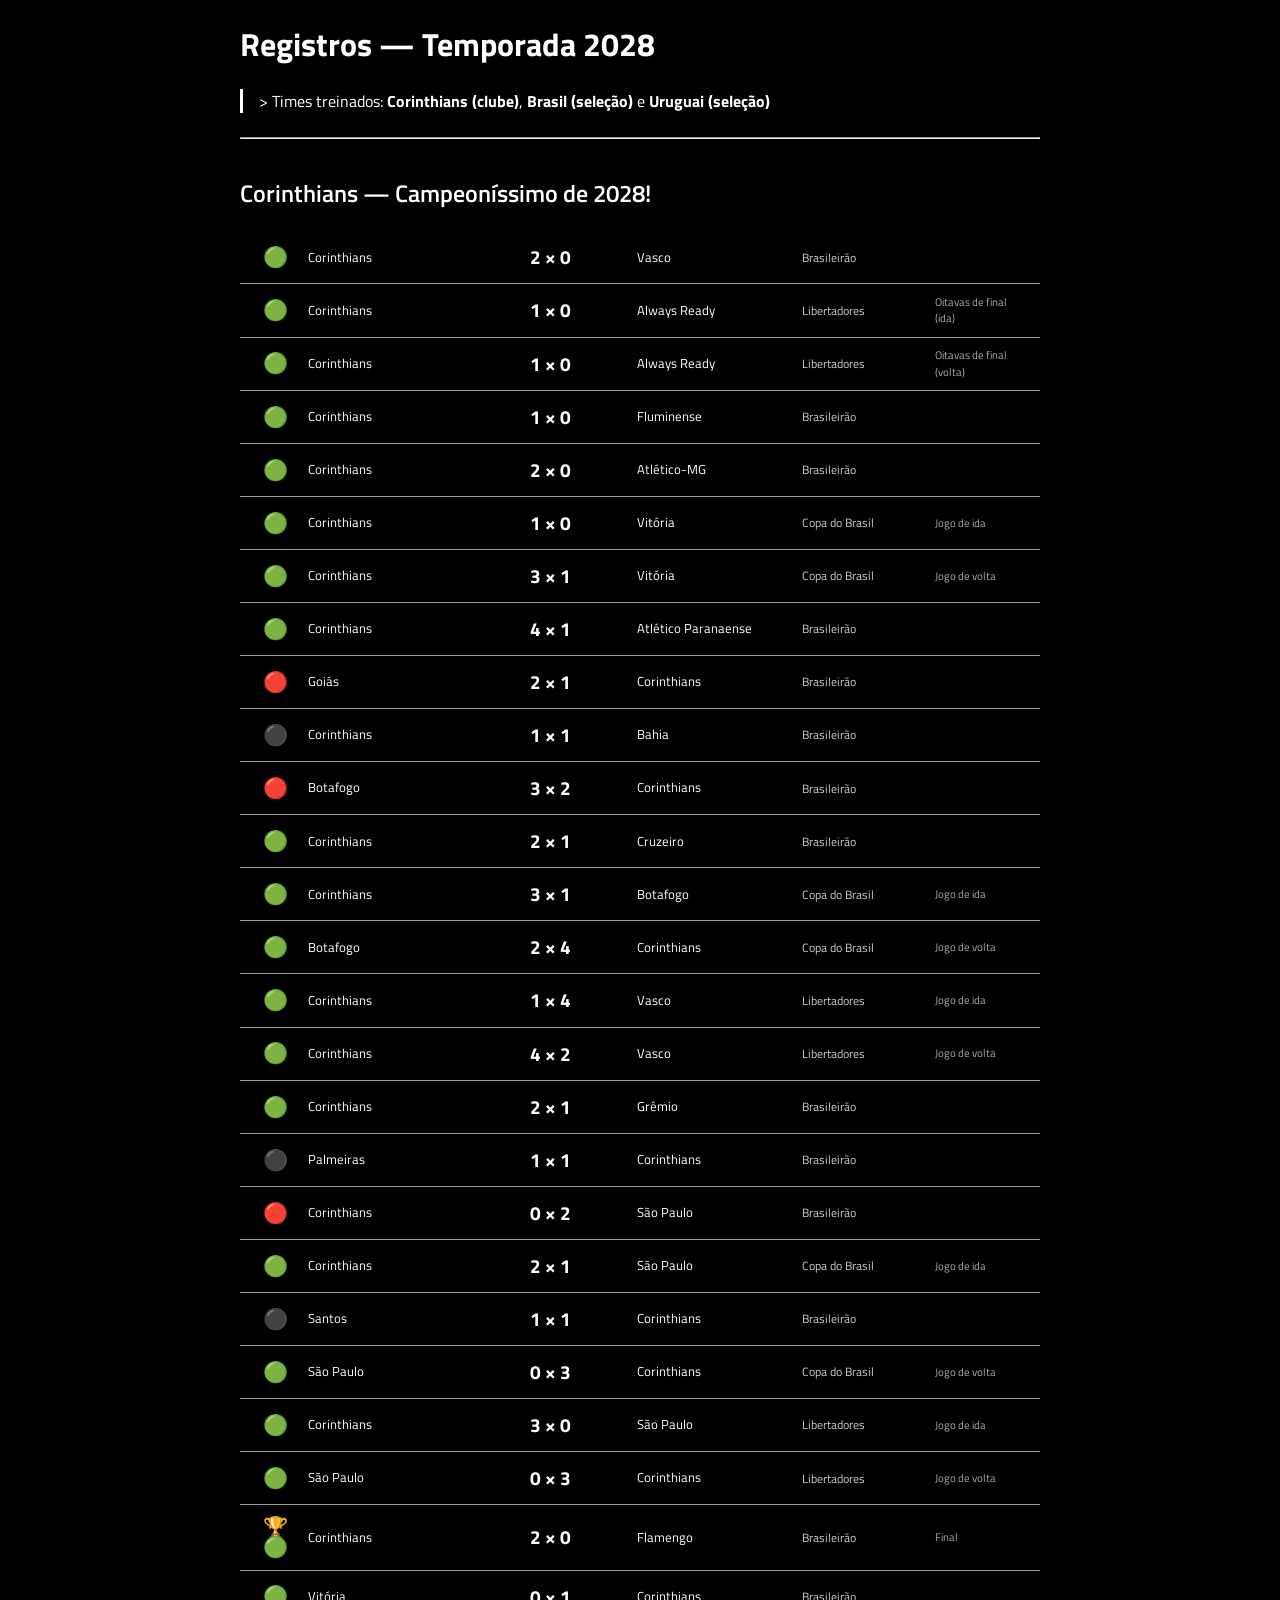
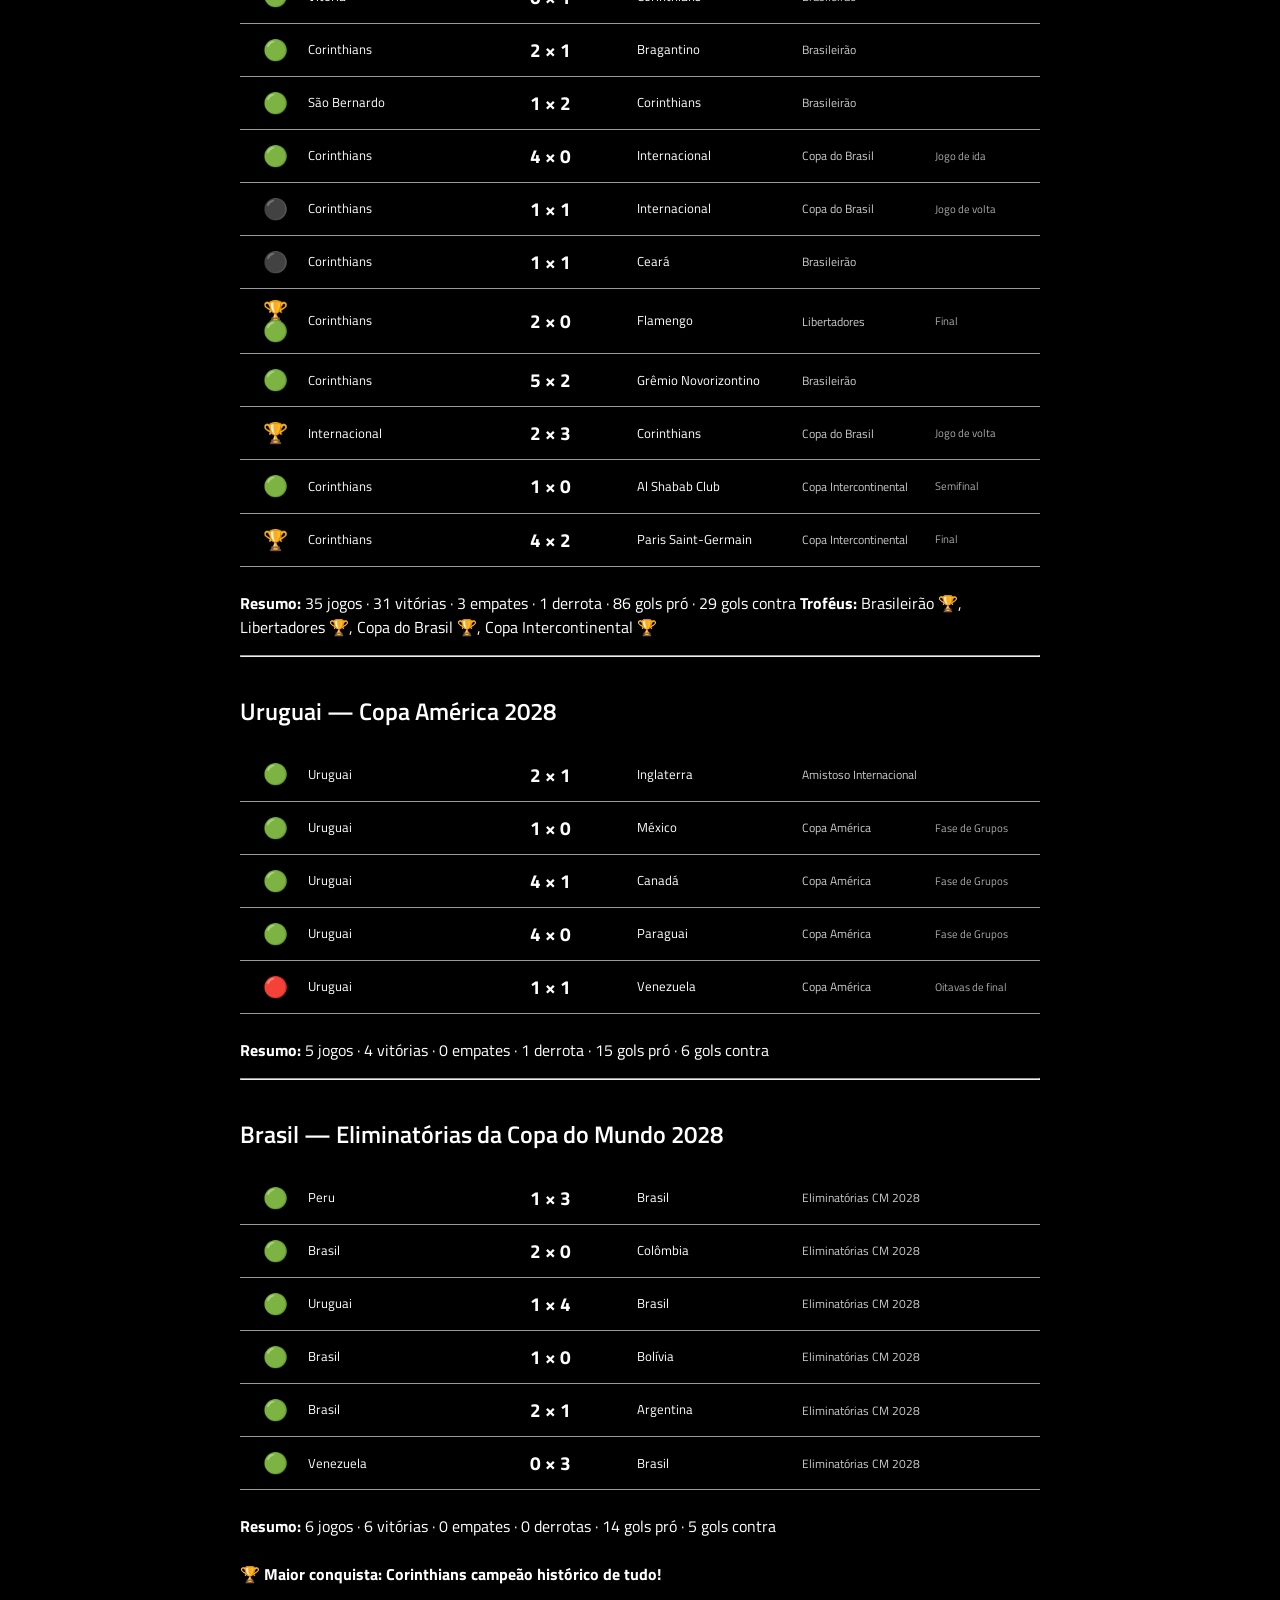
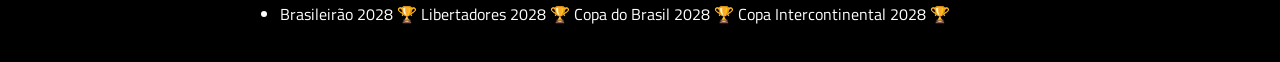
==== registros_2028.html @ b7f86bc0 "Atualiza projeto com as páginas HTML mais recentes da master-liga" ====
<!DOCTYPE html>
<html lang="pt-BR">
<head>
  <meta charset="UTF-8">
  <meta name="viewport" content="width=device-width, initial-scale=1.0">
  <title>Registros — Temporada 2028</title>
  <style>
    @import url('https://fonts.googleapis.com/css2?family=Titillium+Web:ital,wght@0,200;0,300;0,400;0,600;0,700;0,900;1,200;1,300;1,400;1,600;1,700&display=swap');

    body {
      font-family: 'Titillium Web', sans-serif;
      background-color: #000000;
      color: #ffffff;
      line-height: 1.5;
      padding: 20px;
      max-width: 800px;
      margin: 0 auto;
    }

    h1 {
      font-weight: 700;
      font-style: normal;
      margin-top: 0;
    }

    h2 {
      font-weight: 600;
      font-style: normal;
      margin-top: 1.5em;
    }

    h3 {
      font-weight: 600;
      font-style: normal;
      margin-top: 1.2em;
    }

    blockquote {
      margin: 0 0 1.5em 0;
      padding-left: 1em;
      border-left: 3px solid #ffffff;
    }

    p {
      margin-top: 1.5em;
      font-weight: 400;
    }

    strong {
      font-weight: 700;
    }

    ul, ol {
      margin-top: 0.5em;
    }

    li {
      font-weight: 400;
    }

    code {
      font-family: 'Titillium Web', sans-serif;
      background-color: #1a1a1a;
      padding: 2px 6px;
      border-radius: 4px;
      font-size: 0.95em;
    }

    /* Estilos para tabela de jogos */
    .match-row {
      display: grid;
      grid-template-columns: 0.3fr 1fr 1fr 1fr 0.8fr 0.6fr;
      gap: 10px;
      padding: 8px 12px;
      margin-bottom: 0;
      font-size: 0.9em;
      align-items: center;
      border-bottom: 1px solid #999999;
    }

    .col-indicator {
      font-size: 1.4em;
      text-align: center;
      padding: 4px 0;
      line-height: 1;
    }

    .col-home {
      font-size: 0.9em;
      text-align: left;
      padding: 4px 0;
    }

    .col-score {
      font-weight: 700;
      font-size: 1.3em;
      text-align: center;
      padding: 4px 0;
    }

    .col-away {
      font-size: 0.9em;
      text-align: left;
      padding: 4px 0;
    }

    .col-comp {
      font-size: 0.8em;
      color: #cccccc;
    }

    .col-phase {
      font-size: 0.75em;
      color: #aaaaaa;
    }
  </style>
</head>
<body>
<h1>Registros — Temporada 2028</h1>

<blockquote>> Times treinados: <strong>Corinthians (clube)</strong>, <strong>Brasil (seleção)</strong> e <strong>Uruguai (seleção)</strong></blockquote>

<hr>

<h2>Corinthians — Campeoníssimo de 2028!</h2>

<div class="match-row">
  <div class="col-indicator">🟢</div>
  <div class="col-home">Corinthians</div>
  <div class="col-score">2 × 0</div>
  <div class="col-away">Vasco</div>
  <div class="col-comp">Brasileirão</div>
  <div class="col-phase"></div>
</div>

<div class="match-row">
  <div class="col-indicator">🟢</div>
  <div class="col-home">Corinthians</div>
  <div class="col-score">1 × 0</div>
  <div class="col-away">Always Ready</div>
  <div class="col-comp">Libertadores</div>
  <div class="col-phase">Oitavas de final (ida)</div>
</div>

<div class="match-row">
  <div class="col-indicator">🟢</div>
  <div class="col-home">Corinthians</div>
  <div class="col-score">1 × 0</div>
  <div class="col-away">Always Ready</div>
  <div class="col-comp">Libertadores</div>
  <div class="col-phase">Oitavas de final (volta)</div>
</div>

<div class="match-row">
  <div class="col-indicator">🟢</div>
  <div class="col-home">Corinthians</div>
  <div class="col-score">1 × 0</div>
  <div class="col-away">Fluminense</div>
  <div class="col-comp">Brasileirão</div>
  <div class="col-phase"></div>
</div>

<div class="match-row">
  <div class="col-indicator">🟢</div>
  <div class="col-home">Corinthians</div>
  <div class="col-score">2 × 0</div>
  <div class="col-away">Atlético-MG</div>
  <div class="col-comp">Brasileirão</div>
  <div class="col-phase"></div>
</div>

<div class="match-row">
  <div class="col-indicator">🟢</div>
  <div class="col-home">Corinthians</div>
  <div class="col-score">1 × 0</div>
  <div class="col-away">Vitória</div>
  <div class="col-comp">Copa do Brasil</div>
  <div class="col-phase">Jogo de ida</div>
</div>

<div class="match-row">
  <div class="col-indicator">🟢</div>
  <div class="col-home">Corinthians</div>
  <div class="col-score">3 × 1</div>
  <div class="col-away">Vitória</div>
  <div class="col-comp">Copa do Brasil</div>
  <div class="col-phase">Jogo de volta</div>
</div>

<div class="match-row">
  <div class="col-indicator">🟢</div>
  <div class="col-home">Corinthians</div>
  <div class="col-score">4 × 1</div>
  <div class="col-away">Atlético Paranaense</div>
  <div class="col-comp">Brasileirão</div>
  <div class="col-phase"></div>
</div>

<div class="match-row">
  <div class="col-indicator">🔴</div>
  <div class="col-home">Goiás</div>
  <div class="col-score">2 × 1</div>
  <div class="col-away">Corinthians</div>
  <div class="col-comp">Brasileirão</div>
  <div class="col-phase"></div>
</div>

<div class="match-row">
  <div class="col-indicator">⚫</div>
  <div class="col-home">Corinthians</div>
  <div class="col-score">1 × 1</div>
  <div class="col-away">Bahia</div>
  <div class="col-comp">Brasileirão</div>
  <div class="col-phase"></div>
</div>

<div class="match-row">
  <div class="col-indicator">🔴</div>
  <div class="col-home">Botafogo</div>
  <div class="col-score">3 × 2</div>
  <div class="col-away">Corinthians</div>
  <div class="col-comp">Brasileirão</div>
  <div class="col-phase"></div>
</div>

<div class="match-row">
  <div class="col-indicator">🟢</div>
  <div class="col-home">Corinthians</div>
  <div class="col-score">2 × 1</div>
  <div class="col-away">Cruzeiro</div>
  <div class="col-comp">Brasileirão</div>
  <div class="col-phase"></div>
</div>

<div class="match-row">
  <div class="col-indicator">🟢</div>
  <div class="col-home">Corinthians</div>
  <div class="col-score">3 × 1</div>
  <div class="col-away">Botafogo</div>
  <div class="col-comp">Copa do Brasil</div>
  <div class="col-phase">Jogo de ida</div>
</div>

<div class="match-row">
  <div class="col-indicator">🟢</div>
  <div class="col-home">Botafogo</div>
  <div class="col-score">2 × 4</div>
  <div class="col-away">Corinthians</div>
  <div class="col-comp">Copa do Brasil</div>
  <div class="col-phase">Jogo de volta</div>
</div>

<div class="match-row">
  <div class="col-indicator">🟢</div>
  <div class="col-home">Corinthians</div>
  <div class="col-score">1 × 4</div>
  <div class="col-away">Vasco</div>
  <div class="col-comp">Libertadores</div>
  <div class="col-phase">Jogo de ida</div>
</div>

<div class="match-row">
  <div class="col-indicator">🟢</div>
  <div class="col-home">Corinthians</div>
  <div class="col-score">4 × 2</div>
  <div class="col-away">Vasco</div>
  <div class="col-comp">Libertadores</div>
  <div class="col-phase">Jogo de volta</div>
</div>

<div class="match-row">
  <div class="col-indicator">🟢</div>
  <div class="col-home">Corinthians</div>
  <div class="col-score">2 × 1</div>
  <div class="col-away">Grêmio</div>
  <div class="col-comp">Brasileirão</div>
  <div class="col-phase"></div>
</div>

<div class="match-row">
  <div class="col-indicator">⚫</div>
  <div class="col-home">Palmeiras</div>
  <div class="col-score">1 × 1</div>
  <div class="col-away">Corinthians</div>
  <div class="col-comp">Brasileirão</div>
  <div class="col-phase"></div>
</div>

<div class="match-row">
  <div class="col-indicator">🔴</div>
  <div class="col-home">Corinthians</div>
  <div class="col-score">0 × 2</div>
  <div class="col-away">São Paulo</div>
  <div class="col-comp">Brasileirão</div>
  <div class="col-phase"></div>
</div>

<div class="match-row">
  <div class="col-indicator">🟢</div>
  <div class="col-home">Corinthians</div>
  <div class="col-score">2 × 1</div>
  <div class="col-away">São Paulo</div>
  <div class="col-comp">Copa do Brasil</div>
  <div class="col-phase">Jogo de ida</div>
</div>

<div class="match-row">
  <div class="col-indicator">⚫</div>
  <div class="col-home">Santos</div>
  <div class="col-score">1 × 1</div>
  <div class="col-away">Corinthians</div>
  <div class="col-comp">Brasileirão</div>
  <div class="col-phase"></div>
</div>

<div class="match-row">
  <div class="col-indicator">🟢</div>
  <div class="col-home">São Paulo</div>
  <div class="col-score">0 × 3</div>
  <div class="col-away">Corinthians</div>
  <div class="col-comp">Copa do Brasil</div>
  <div class="col-phase">Jogo de volta</div>
</div>

<div class="match-row">
  <div class="col-indicator">🟢</div>
  <div class="col-home">Corinthians</div>
  <div class="col-score">3 × 0</div>
  <div class="col-away">São Paulo</div>
  <div class="col-comp">Libertadores</div>
  <div class="col-phase">Jogo de ida</div>
</div>

<div class="match-row">
  <div class="col-indicator">🟢</div>
  <div class="col-home">São Paulo</div>
  <div class="col-score">0 × 3</div>
  <div class="col-away">Corinthians</div>
  <div class="col-comp">Libertadores</div>
  <div class="col-phase">Jogo de volta</div>
</div>

<div class="match-row">
  <div class="col-indicator">🏆🟢</div>
  <div class="col-home">Corinthians</div>
  <div class="col-score">2 × 0</div>
  <div class="col-away">Flamengo</div>
  <div class="col-comp">Brasileirão</div>
  <div class="col-phase">Final</div>
</div>

<div class="match-row">
  <div class="col-indicator">🟢</div>
  <div class="col-home">Vitória</div>
  <div class="col-score">0 × 1</div>
  <div class="col-away">Corinthians</div>
  <div class="col-comp">Brasileirão</div>
  <div class="col-phase"></div>
</div>

<div class="match-row">
  <div class="col-indicator">🟢</div>
  <div class="col-home">Corinthians</div>
  <div class="col-score">2 × 1</div>
  <div class="col-away">Bragantino</div>
  <div class="col-comp">Brasileirão</div>
  <div class="col-phase"></div>
</div>

<div class="match-row">
  <div class="col-indicator">🟢</div>
  <div class="col-home">São Bernardo</div>
  <div class="col-score">1 × 2</div>
  <div class="col-away">Corinthians</div>
  <div class="col-comp">Brasileirão</div>
  <div class="col-phase"></div>
</div>

<div class="match-row">
  <div class="col-indicator">🟢</div>
  <div class="col-home">Corinthians</div>
  <div class="col-score">4 × 0</div>
  <div class="col-away">Internacional</div>
  <div class="col-comp">Copa do Brasil</div>
  <div class="col-phase">Jogo de ida</div>
</div>

<div class="match-row">
  <div class="col-indicator">⚫</div>
  <div class="col-home">Corinthians</div>
  <div class="col-score">1 × 1</div>
  <div class="col-away">Internacional</div>
  <div class="col-comp">Copa do Brasil</div>
  <div class="col-phase">Jogo de volta</div>
</div>

<div class="match-row">
  <div class="col-indicator">⚫</div>
  <div class="col-home">Corinthians</div>
  <div class="col-score">1 × 1</div>
  <div class="col-away">Ceará</div>
  <div class="col-comp">Brasileirão</div>
  <div class="col-phase"></div>
</div>

<div class="match-row">
  <div class="col-indicator">🏆🟢</div>
  <div class="col-home">Corinthians</div>
  <div class="col-score">2 × 0</div>
  <div class="col-away">Flamengo</div>
  <div class="col-comp">Libertadores</div>
  <div class="col-phase">Final</div>
</div>

<div class="match-row">
  <div class="col-indicator">🟢</div>
  <div class="col-home">Corinthians</div>
  <div class="col-score">5 × 2</div>
  <div class="col-away">Grêmio Novorizontino</div>
  <div class="col-comp">Brasileirão</div>
  <div class="col-phase"></div>
</div>

<div class="match-row">
  <div class="col-indicator">🏆</div>
  <div class="col-home">Internacional</div>
  <div class="col-score">2 × 3</div>
  <div class="col-away">Corinthians</div>
  <div class="col-comp">Copa do Brasil</div>
  <div class="col-phase">Jogo de volta</div>
</div>

<div class="match-row">
  <div class="col-indicator">🟢</div>
  <div class="col-home">Corinthians</div>
  <div class="col-score">1 × 0</div>
  <div class="col-away">Al Shabab Club</div>
  <div class="col-comp">Copa Intercontinental</div>
  <div class="col-phase">Semifinal</div>
</div>

<div class="match-row">
  <div class="col-indicator">🏆</div>
  <div class="col-home">Corinthians</div>
  <div class="col-score">4 × 2</div>
  <div class="col-away">Paris Saint-Germain</div>
  <div class="col-comp">Copa Intercontinental</div>
  <div class="col-phase">Final</div>
</div>

<p><strong>Resumo:</strong> 35 jogos · 31 vitórias · 3 empates · 1 derrota · 86 gols pró · 29 gols contra  
<strong>Troféus:</strong> Brasileirão 🏆, Libertadores 🏆, Copa do Brasil 🏆, Copa Intercontinental 🏆</p>

<hr>

<h2>Uruguai — Copa América 2028</h2>

<div class="match-row">
  <div class="col-indicator">🟢</div>
  <div class="col-home">Uruguai</div>
  <div class="col-score">2 × 1</div>
  <div class="col-away">Inglaterra</div>
  <div class="col-comp">Amistoso Internacional</div>
  <div class="col-phase"></div>
</div>

<div class="match-row">
  <div class="col-indicator">🟢</div>
  <div class="col-home">Uruguai</div>
  <div class="col-score">1 × 0</div>
  <div class="col-away">México</div>
  <div class="col-comp">Copa América</div>
  <div class="col-phase">Fase de Grupos</div>
</div>

<div class="match-row">
  <div class="col-indicator">🟢</div>
  <div class="col-home">Uruguai</div>
  <div class="col-score">4 × 1</div>
  <div class="col-away">Canadá</div>
  <div class="col-comp">Copa América</div>
  <div class="col-phase">Fase de Grupos</div>
</div>

<div class="match-row">
  <div class="col-indicator">🟢</div>
  <div class="col-home">Uruguai</div>
  <div class="col-score">4 × 0</div>
  <div class="col-away">Paraguai</div>
  <div class="col-comp">Copa América</div>
  <div class="col-phase">Fase de Grupos</div>
</div>

<div class="match-row">
  <div class="col-indicator">🔴</div>
  <div class="col-home">Uruguai</div>
  <div class="col-score">1 × 1</div>
  <div class="col-away">Venezuela</div>
  <div class="col-comp">Copa América</div>
  <div class="col-phase">Oitavas de final</div>
</div>

<p><strong>Resumo:</strong> 5 jogos · 4 vitórias · 0 empates · 1 derrota · 15 gols pró · 6 gols contra</p>

<hr>

<h2>Brasil — Eliminatórias da Copa do Mundo 2028</h2>

<div class="match-row">
  <div class="col-indicator">🟢</div>
  <div class="col-home">Peru</div>
  <div class="col-score">1 × 3</div>
  <div class="col-away">Brasil</div>
  <div class="col-comp">Eliminatórias CM 2028</div>
  <div class="col-phase"></div>
</div>

<div class="match-row">
  <div class="col-indicator">🟢</div>
  <div class="col-home">Brasil</div>
  <div class="col-score">2 × 0</div>
  <div class="col-away">Colômbia</div>
  <div class="col-comp">Eliminatórias CM 2028</div>
  <div class="col-phase"></div>
</div>

<div class="match-row">
  <div class="col-indicator">🟢</div>
  <div class="col-home">Uruguai</div>
  <div class="col-score">1 × 4</div>
  <div class="col-away">Brasil</div>
  <div class="col-comp">Eliminatórias CM 2028</div>
  <div class="col-phase"></div>
</div>

<div class="match-row">
  <div class="col-indicator">🟢</div>
  <div class="col-home">Brasil</div>
  <div class="col-score">1 × 0</div>
  <div class="col-away">Bolívia</div>
  <div class="col-comp">Eliminatórias CM 2028</div>
  <div class="col-phase"></div>
</div>

<div class="match-row">
  <div class="col-indicator">🟢</div>
  <div class="col-home">Brasil</div>
  <div class="col-score">2 × 1</div>
  <div class="col-away">Argentina</div>
  <div class="col-comp">Eliminatórias CM 2028</div>
  <div class="col-phase"></div>
</div>

<div class="match-row">
  <div class="col-indicator">🟢</div>
  <div class="col-home">Venezuela</div>
  <div class="col-score">0 × 3</div>
  <div class="col-away">Brasil</div>
  <div class="col-comp">Eliminatórias CM 2028</div>
  <div class="col-phase"></div>
</div>

<p><strong>Resumo:</strong> 6 jogos · 6 vitórias · 0 empates · 0 derrotas · 14 gols pró · 5 gols contra</p>

<p><strong>🏆 Maior conquista:</strong> <strong>Corinthians campeão histórico de tudo!</strong></p>
<ul>
<li>Brasileirão 2028 🏆  
Libertadores 2028 🏆  
Copa do Brasil 2028 🏆  
Copa Intercontinental 2028 🏆</li>
</ul>

</body>
</html>
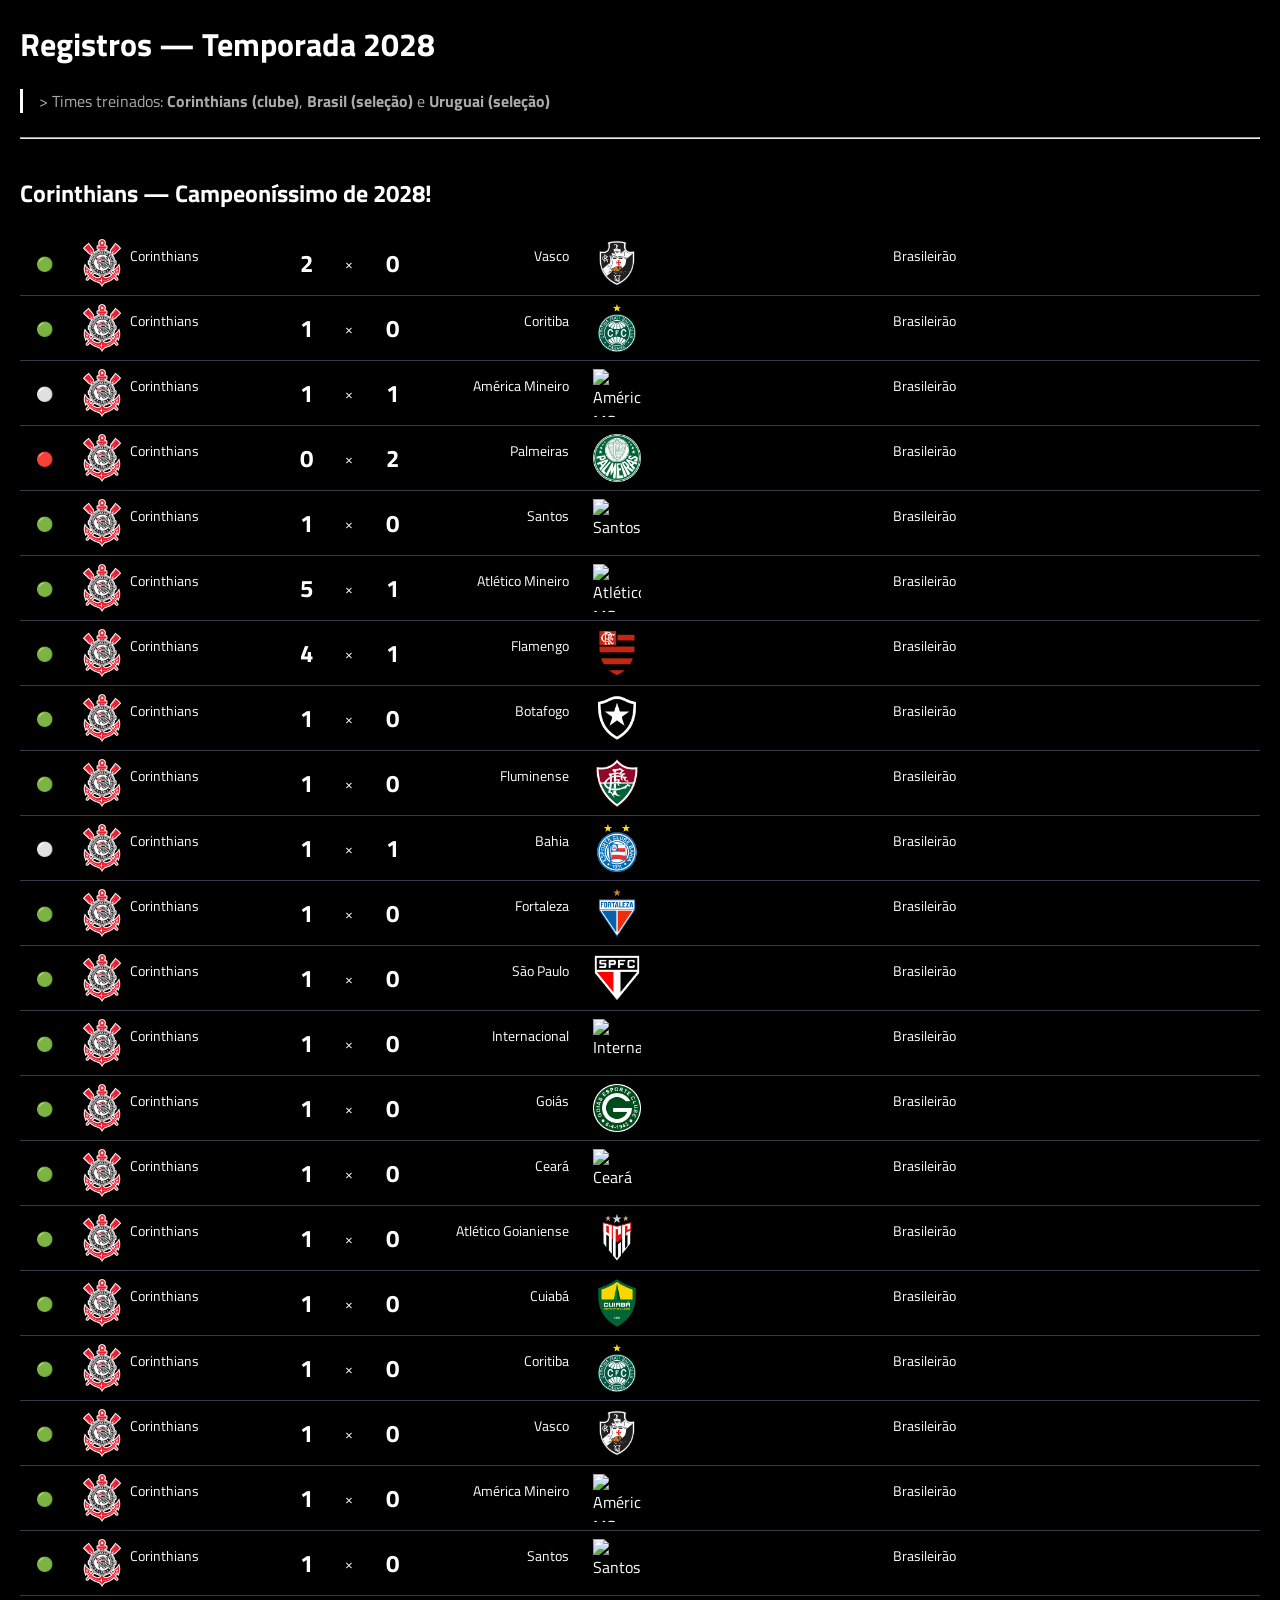
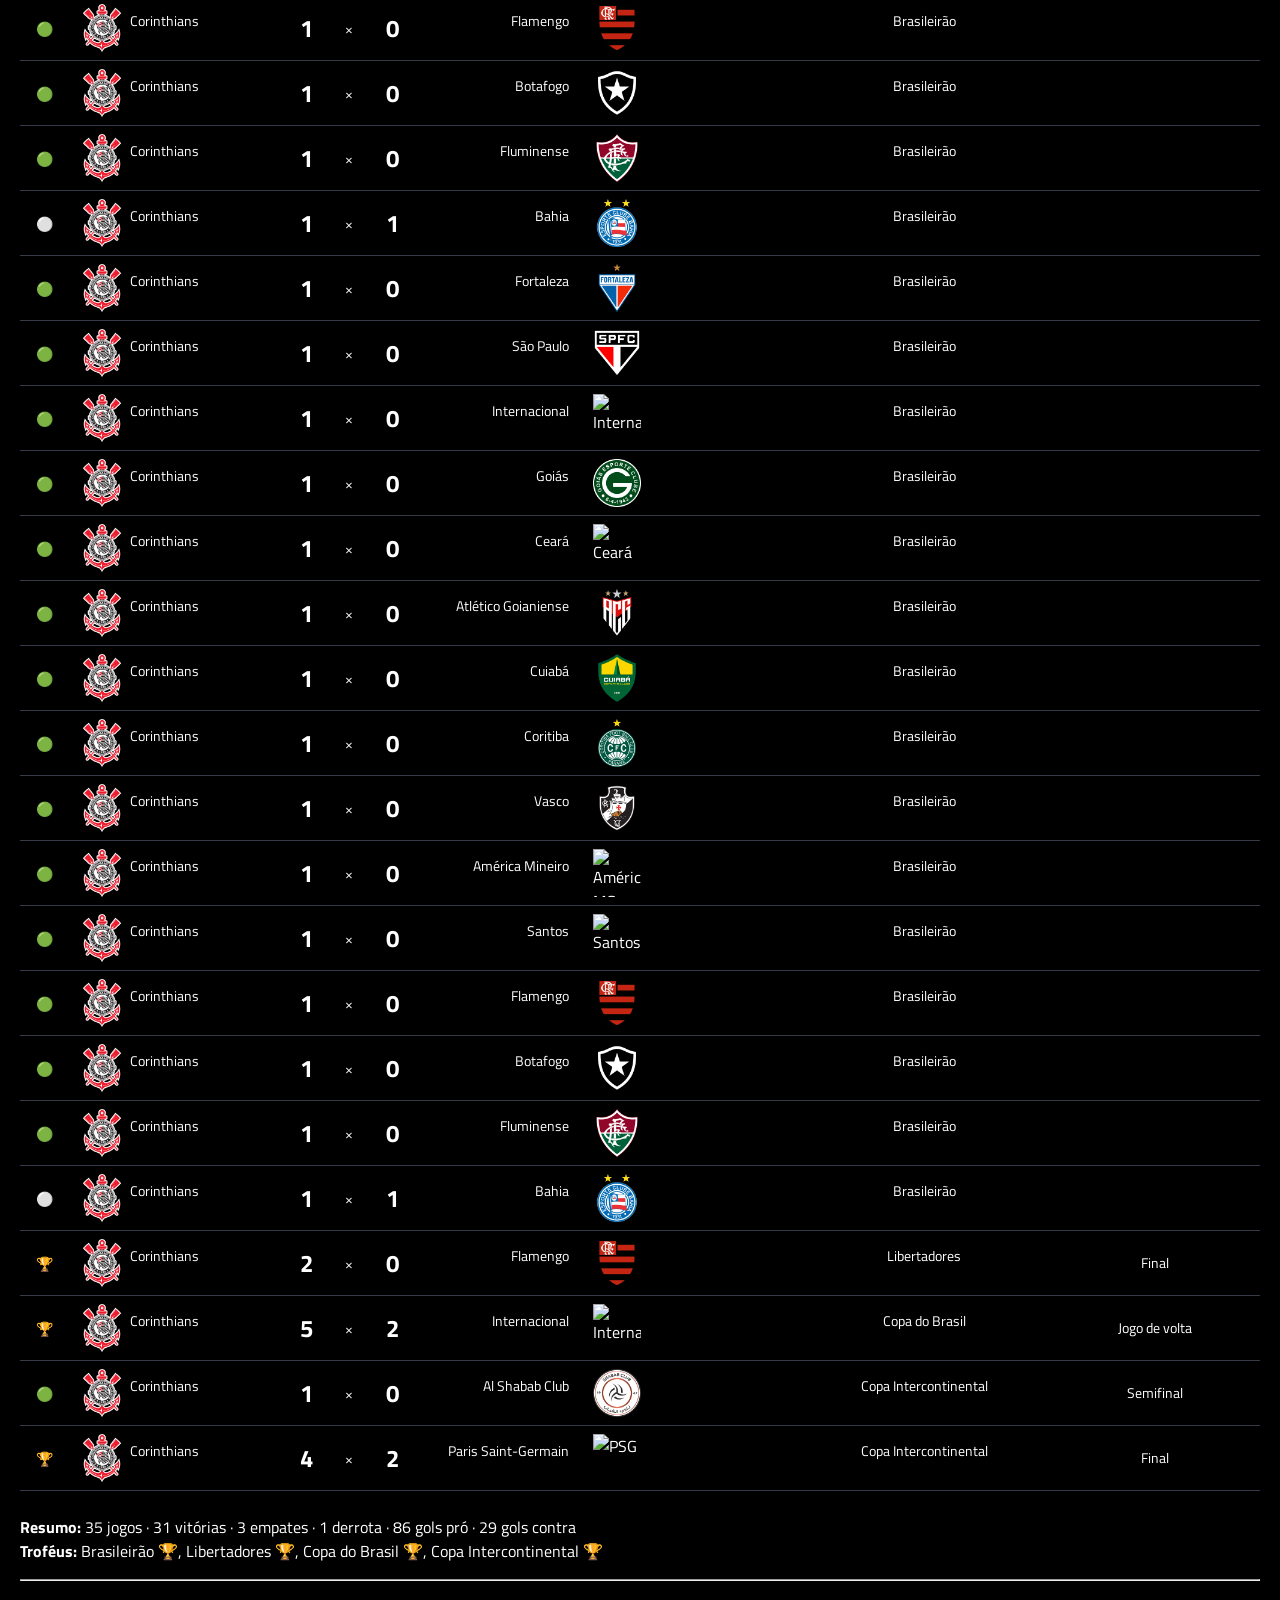
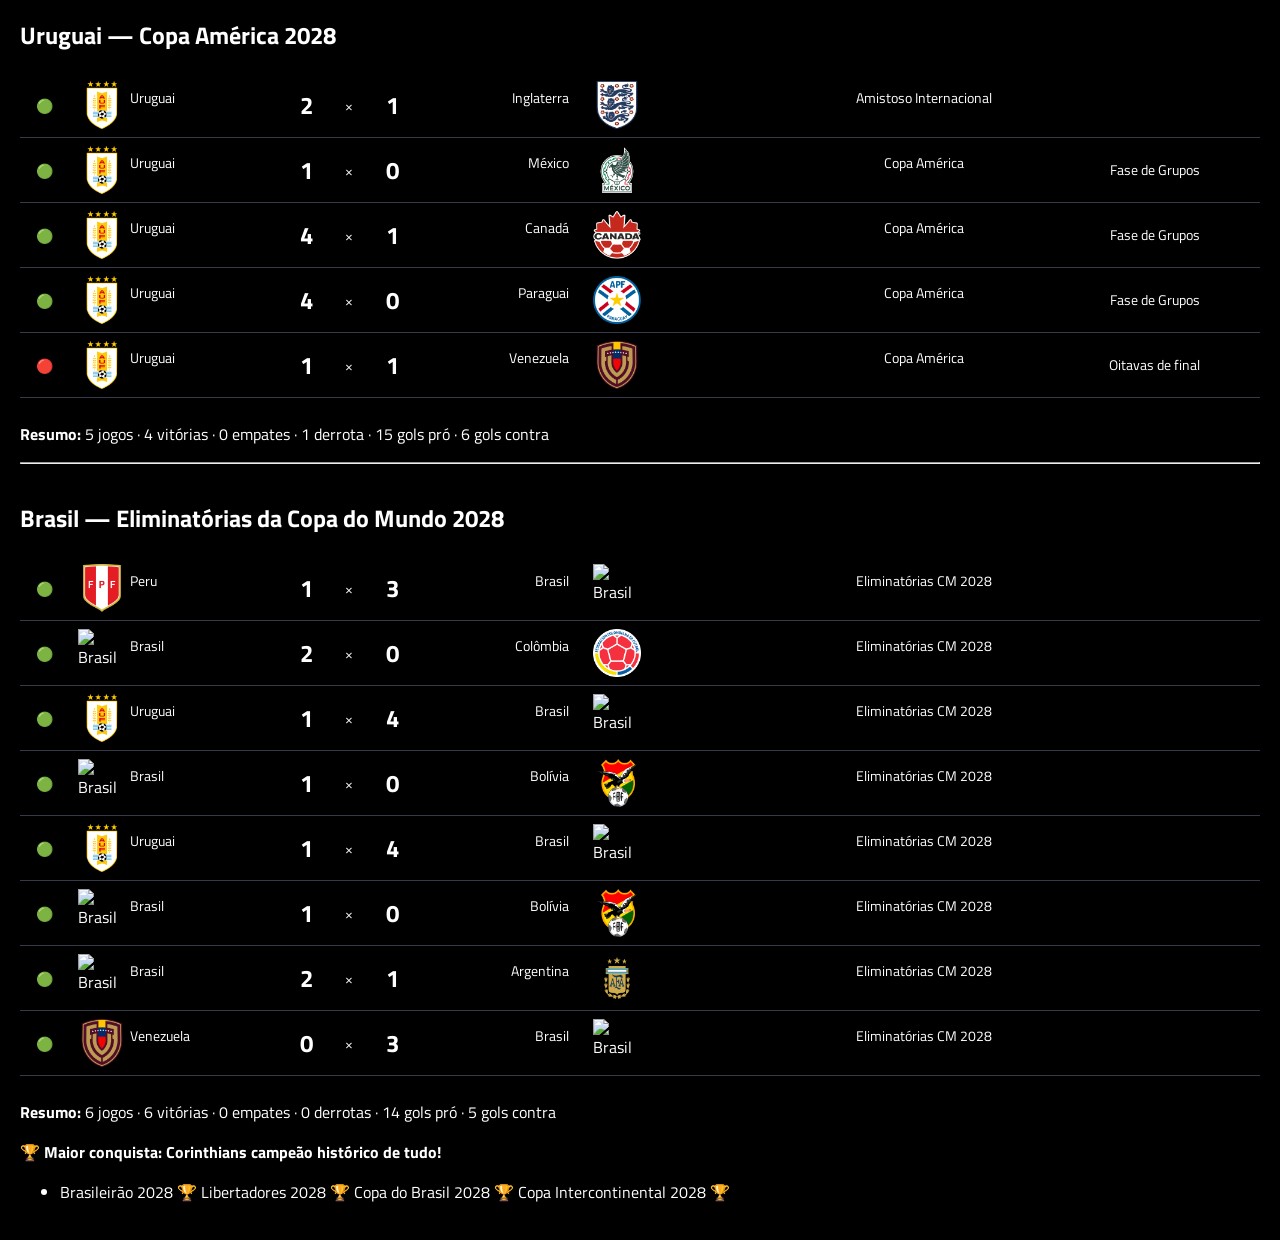
==== commit e7e4015e: "Publica página no GitHub Pages: cria index.html a partir de registros_2029 + CSS e escudos" ====
--- a/registros_2028.html
+++ b/registros_2028.html
@@ -4,115 +4,14 @@
   <meta charset="UTF-8">
   <meta name="viewport" content="width=device-width, initial-scale=1.0">
   <title>Registros — Temporada 2028</title>
+  <link rel="stylesheet" href="globals.css">
+  <link rel="stylesheet" href="styleguide.css">
+  <link rel="stylesheet" href="style.css">
   <style>
-    @import url('https://fonts.googleapis.com/css2?family=Titillium+Web:ital,wght@0,200;0,300;0,400;0,600;0,700;0,900;1,200;1,300;1,400;1,600;1,700&display=swap');
-
-    body {
-      font-family: 'Titillium Web', sans-serif;
-      background-color: #000000;
-      color: #ffffff;
-      line-height: 1.5;
-      padding: 20px;
-      max-width: 800px;
-      margin: 0 auto;
-    }
-
-    h1 {
-      font-weight: 700;
-      font-style: normal;
-      margin-top: 0;
-    }
-
-    h2 {
-      font-weight: 600;
-      font-style: normal;
-      margin-top: 1.5em;
-    }
-
-    h3 {
-      font-weight: 600;
-      font-style: normal;
-      margin-top: 1.2em;
-    }
-
-    blockquote {
-      margin: 0 0 1.5em 0;
-      padding-left: 1em;
-      border-left: 3px solid #ffffff;
-    }
-
-    p {
-      margin-top: 1.5em;
-      font-weight: 400;
-    }
-
-    strong {
-      font-weight: 700;
-    }
-
-    ul, ol {
-      margin-top: 0.5em;
-    }
-
-    li {
-      font-weight: 400;
-    }
-
-    code {
-      font-family: 'Titillium Web', sans-serif;
-      background-color: #1a1a1a;
-      padding: 2px 6px;
-      border-radius: 4px;
-      font-size: 0.95em;
-    }
-
-    /* Estilos para tabela de jogos */
-    .match-row {
-      display: grid;
-      grid-template-columns: 0.3fr 1fr 1fr 1fr 0.8fr 0.6fr;
-      gap: 10px;
-      padding: 8px 12px;
-      margin-bottom: 0;
-      font-size: 0.9em;
-      align-items: center;
-      border-bottom: 1px solid #999999;
-    }
-
-    .col-indicator {
-      font-size: 1.4em;
-      text-align: center;
-      padding: 4px 0;
-      line-height: 1;
-    }
-
-    .col-home {
-      font-size: 0.9em;
-      text-align: left;
-      padding: 4px 0;
-    }
-
-    .col-score {
-      font-weight: 700;
-      font-size: 1.3em;
-      text-align: center;
-      padding: 4px 0;
-    }
-
-    .col-away {
-      font-size: 0.9em;
-      text-align: left;
-      padding: 4px 0;
-    }
-
-    .col-comp {
-      font-size: 0.8em;
-      color: #cccccc;
-    }
-
-    .col-phase {
-      font-size: 0.75em;
-      color: #aaaaaa;
-    }
+    body { font-family: 'Titillium Web'; background-color: #000000; color: #ffffff; line-height: 1.5; padding: 20px; }
+    h1 { font-weight: 700; margin-top: 0; }
+    h2 { font-weight: 700; margin-top: 1.5em; }
+    blockquote { margin: 0 0 1.5em 0; padding-left: 1em; border-left: 3px solid #ffffff; color: #aaaaaa; }
   </style>
 </head>
 <body>
@@ -124,443 +23,647 @@
 
 <h2>Corinthians — Campeoníssimo de 2028!</h2>
 
-<div class="match-row">
-  <div class="col-indicator">🟢</div>
-  <div class="col-home">Corinthians</div>
-  <div class="col-score">2 × 0</div>
-  <div class="col-away">Vasco</div>
-  <div class="col-comp">Brasileirão</div>
-  <div class="col-phase"></div>
-</div>
-
-<div class="match-row">
-  <div class="col-indicator">🟢</div>
-  <div class="col-home">Corinthians</div>
-  <div class="col-score">1 × 0</div>
-  <div class="col-away">Always Ready</div>
-  <div class="col-comp">Libertadores</div>
-  <div class="col-phase">Oitavas de final (ida)</div>
-</div>
-
-<div class="match-row">
-  <div class="col-indicator">🟢</div>
-  <div class="col-home">Corinthians</div>
-  <div class="col-score">1 × 0</div>
-  <div class="col-away">Always Ready</div>
-  <div class="col-comp">Libertadores</div>
-  <div class="col-phase">Oitavas de final (volta)</div>
-</div>
-
-<div class="match-row">
-  <div class="col-indicator">🟢</div>
-  <div class="col-home">Corinthians</div>
-  <div class="col-score">1 × 0</div>
-  <div class="col-away">Fluminense</div>
-  <div class="col-comp">Brasileirão</div>
-  <div class="col-phase"></div>
-</div>
-
-<div class="match-row">
-  <div class="col-indicator">🟢</div>
-  <div class="col-home">Corinthians</div>
-  <div class="col-score">2 × 0</div>
-  <div class="col-away">Atlético-MG</div>
-  <div class="col-comp">Brasileirão</div>
-  <div class="col-phase"></div>
-</div>
-
-<div class="match-row">
-  <div class="col-indicator">🟢</div>
-  <div class="col-home">Corinthians</div>
-  <div class="col-score">1 × 0</div>
-  <div class="col-away">Vitória</div>
-  <div class="col-comp">Copa do Brasil</div>
-  <div class="col-phase">Jogo de ida</div>
-</div>
-
-<div class="match-row">
-  <div class="col-indicator">🟢</div>
-  <div class="col-home">Corinthians</div>
-  <div class="col-score">3 × 1</div>
-  <div class="col-away">Vitória</div>
-  <div class="col-comp">Copa do Brasil</div>
-  <div class="col-phase">Jogo de volta</div>
-</div>
-
-<div class="match-row">
-  <div class="col-indicator">🟢</div>
-  <div class="col-home">Corinthians</div>
-  <div class="col-score">4 × 1</div>
-  <div class="col-away">Atlético Paranaense</div>
-  <div class="col-comp">Brasileirão</div>
-  <div class="col-phase"></div>
-</div>
-
-<div class="match-row">
-  <div class="col-indicator">🔴</div>
-  <div class="col-home">Goiás</div>
-  <div class="col-score">2 × 1</div>
-  <div class="col-away">Corinthians</div>
-  <div class="col-comp">Brasileirão</div>
-  <div class="col-phase"></div>
-</div>
-
-<div class="match-row">
-  <div class="col-indicator">⚫</div>
-  <div class="col-home">Corinthians</div>
-  <div class="col-score">1 × 1</div>
-  <div class="col-away">Bahia</div>
-  <div class="col-comp">Brasileirão</div>
-  <div class="col-phase"></div>
-</div>
-
-<div class="match-row">
-  <div class="col-indicator">🔴</div>
-  <div class="col-home">Botafogo</div>
-  <div class="col-score">3 × 2</div>
-  <div class="col-away">Corinthians</div>
-  <div class="col-comp">Brasileirão</div>
-  <div class="col-phase"></div>
-</div>
-
-<div class="match-row">
-  <div class="col-indicator">🟢</div>
-  <div class="col-home">Corinthians</div>
-  <div class="col-score">2 × 1</div>
-  <div class="col-away">Cruzeiro</div>
-  <div class="col-comp">Brasileirão</div>
-  <div class="col-phase"></div>
-</div>
-
-<div class="match-row">
-  <div class="col-indicator">🟢</div>
-  <div class="col-home">Corinthians</div>
-  <div class="col-score">3 × 1</div>
-  <div class="col-away">Botafogo</div>
-  <div class="col-comp">Copa do Brasil</div>
-  <div class="col-phase">Jogo de ida</div>
-</div>
-
-<div class="match-row">
-  <div class="col-indicator">🟢</div>
-  <div class="col-home">Botafogo</div>
-  <div class="col-score">2 × 4</div>
-  <div class="col-away">Corinthians</div>
-  <div class="col-comp">Copa do Brasil</div>
-  <div class="col-phase">Jogo de volta</div>
-</div>
-
-<div class="match-row">
-  <div class="col-indicator">🟢</div>
-  <div class="col-home">Corinthians</div>
-  <div class="col-score">1 × 4</div>
-  <div class="col-away">Vasco</div>
-  <div class="col-comp">Libertadores</div>
-  <div class="col-phase">Jogo de ida</div>
-</div>
-
-<div class="match-row">
-  <div class="col-indicator">🟢</div>
-  <div class="col-home">Corinthians</div>
-  <div class="col-score">4 × 2</div>
-  <div class="col-away">Vasco</div>
-  <div class="col-comp">Libertadores</div>
-  <div class="col-phase">Jogo de volta</div>
-</div>
-
-<div class="match-row">
-  <div class="col-indicator">🟢</div>
-  <div class="col-home">Corinthians</div>
-  <div class="col-score">2 × 1</div>
-  <div class="col-away">Grêmio</div>
-  <div class="col-comp">Brasileirão</div>
-  <div class="col-phase"></div>
-</div>
-
-<div class="match-row">
-  <div class="col-indicator">⚫</div>
-  <div class="col-home">Palmeiras</div>
-  <div class="col-score">1 × 1</div>
-  <div class="col-away">Corinthians</div>
-  <div class="col-comp">Brasileirão</div>
-  <div class="col-phase"></div>
-</div>
-
-<div class="match-row">
-  <div class="col-indicator">🔴</div>
-  <div class="col-home">Corinthians</div>
-  <div class="col-score">0 × 2</div>
-  <div class="col-away">São Paulo</div>
-  <div class="col-comp">Brasileirão</div>
-  <div class="col-phase"></div>
-</div>
-
-<div class="match-row">
-  <div class="col-indicator">🟢</div>
-  <div class="col-home">Corinthians</div>
-  <div class="col-score">2 × 1</div>
-  <div class="col-away">São Paulo</div>
-  <div class="col-comp">Copa do Brasil</div>
-  <div class="col-phase">Jogo de ida</div>
-</div>
-
-<div class="match-row">
-  <div class="col-indicator">⚫</div>
-  <div class="col-home">Santos</div>
-  <div class="col-score">1 × 1</div>
-  <div class="col-away">Corinthians</div>
-  <div class="col-comp">Brasileirão</div>
-  <div class="col-phase"></div>
-</div>
-
-<div class="match-row">
-  <div class="col-indicator">🟢</div>
-  <div class="col-home">São Paulo</div>
-  <div class="col-score">0 × 3</div>
-  <div class="col-away">Corinthians</div>
-  <div class="col-comp">Copa do Brasil</div>
-  <div class="col-phase">Jogo de volta</div>
-</div>
-
-<div class="match-row">
-  <div class="col-indicator">🟢</div>
-  <div class="col-home">Corinthians</div>
-  <div class="col-score">3 × 0</div>
-  <div class="col-away">São Paulo</div>
-  <div class="col-comp">Libertadores</div>
-  <div class="col-phase">Jogo de ida</div>
-</div>
-
-<div class="match-row">
-  <div class="col-indicator">🟢</div>
-  <div class="col-home">São Paulo</div>
-  <div class="col-score">0 × 3</div>
-  <div class="col-away">Corinthians</div>
-  <div class="col-comp">Libertadores</div>
-  <div class="col-phase">Jogo de volta</div>
-</div>
-
-<div class="match-row">
-  <div class="col-indicator">🏆🟢</div>
-  <div class="col-home">Corinthians</div>
-  <div class="col-score">2 × 0</div>
-  <div class="col-away">Flamengo</div>
-  <div class="col-comp">Brasileirão</div>
-  <div class="col-phase">Final</div>
-</div>
-
-<div class="match-row">
-  <div class="col-indicator">🟢</div>
-  <div class="col-home">Vitória</div>
-  <div class="col-score">0 × 1</div>
-  <div class="col-away">Corinthians</div>
-  <div class="col-comp">Brasileirão</div>
-  <div class="col-phase"></div>
-</div>
-
-<div class="match-row">
-  <div class="col-indicator">🟢</div>
-  <div class="col-home">Corinthians</div>
-  <div class="col-score">2 × 1</div>
-  <div class="col-away">Bragantino</div>
-  <div class="col-comp">Brasileirão</div>
-  <div class="col-phase"></div>
-</div>
-
-<div class="match-row">
-  <div class="col-indicator">🟢</div>
-  <div class="col-home">São Bernardo</div>
-  <div class="col-score">1 × 2</div>
-  <div class="col-away">Corinthians</div>
-  <div class="col-comp">Brasileirão</div>
-  <div class="col-phase"></div>
-</div>
-
-<div class="match-row">
-  <div class="col-indicator">🟢</div>
-  <div class="col-home">Corinthians</div>
-  <div class="col-score">4 × 0</div>
-  <div class="col-away">Internacional</div>
-  <div class="col-comp">Copa do Brasil</div>
-  <div class="col-phase">Jogo de ida</div>
-</div>
-
-<div class="match-row">
-  <div class="col-indicator">⚫</div>
-  <div class="col-home">Corinthians</div>
-  <div class="col-score">1 × 1</div>
-  <div class="col-away">Internacional</div>
-  <div class="col-comp">Copa do Brasil</div>
-  <div class="col-phase">Jogo de volta</div>
-</div>
-
-<div class="match-row">
-  <div class="col-indicator">⚫</div>
-  <div class="col-home">Corinthians</div>
-  <div class="col-score">1 × 1</div>
-  <div class="col-away">Ceará</div>
-  <div class="col-comp">Brasileirão</div>
-  <div class="col-phase"></div>
-</div>
-
-<div class="match-row">
-  <div class="col-indicator">🏆🟢</div>
-  <div class="col-home">Corinthians</div>
-  <div class="col-score">2 × 0</div>
-  <div class="col-away">Flamengo</div>
-  <div class="col-comp">Libertadores</div>
-  <div class="col-phase">Final</div>
-</div>
-
-<div class="match-row">
-  <div class="col-indicator">🟢</div>
-  <div class="col-home">Corinthians</div>
-  <div class="col-score">5 × 2</div>
-  <div class="col-away">Grêmio Novorizontino</div>
-  <div class="col-comp">Brasileirão</div>
-  <div class="col-phase"></div>
-</div>
-
-<div class="match-row">
-  <div class="col-indicator">🏆</div>
-  <div class="col-home">Internacional</div>
-  <div class="col-score">2 × 3</div>
-  <div class="col-away">Corinthians</div>
-  <div class="col-comp">Copa do Brasil</div>
-  <div class="col-phase">Jogo de volta</div>
-</div>
-
-<div class="match-row">
-  <div class="col-indicator">🟢</div>
-  <div class="col-home">Corinthians</div>
-  <div class="col-score">1 × 0</div>
-  <div class="col-away">Al Shabab Club</div>
-  <div class="col-comp">Copa Intercontinental</div>
-  <div class="col-phase">Semifinal</div>
-</div>
-
-<div class="match-row">
-  <div class="col-indicator">🏆</div>
-  <div class="col-home">Corinthians</div>
-  <div class="col-score">4 × 2</div>
-  <div class="col-away">Paris Saint-Germain</div>
-  <div class="col-comp">Copa Intercontinental</div>
-  <div class="col-phase">Final</div>
-</div>
-
-<p><strong>Resumo:</strong> 35 jogos · 31 vitórias · 3 empates · 1 derrota · 86 gols pró · 29 gols contra  
+<!-- Jogo 1 -->
+<div class="matches-row">
+  <div class="frame">
+    <div class="resultado"><div class="text-wrapper">🟢</div></div>
+    <div class="time-casa"><div class="img-wrapper"><img class="img" src="escudos/corinthians-logo-footylogos-320.webp" alt="Corinthians"/></div><p class="div">Corinthians</p></div>
+    <div class="placar"><div class="text-wrapper-2">2</div><div class="text-wrapper-3">×</div><div class="text-wrapper-2">0</div></div>
+    <div class="time-visitante"><p class="p">Vasco</p><div class="img-wrapper"><img class="img" src="escudos/vasco-da-gama-logo-footylogos-320.webp" alt="Vasco"/></div></div>
+  </div>
+  <div class="frame-2"><div class="competio"><p class="text-wrapper-4">Brasileirão</p></div><div class="fase"><div class="text-wrapper-4"></div></div></div>
+</div>
+
+<!-- Jogo 2 -->
+<div class="matches-row">
+  <div class="frame">
+    <div class="resultado"><div class="text-wrapper">🟢</div></div>
+    <div class="time-casa"><div class="img-wrapper"><img class="img" src="escudos/corinthians-logo-footylogos-320.webp" alt="Corinthians"/></div><p class="div">Corinthians</p></div>
+    <div class="placar"><div class="text-wrapper-2">1</div><div class="text-wrapper-3">×</div><div class="text-wrapper-2">0</div></div>
+    <div class="time-visitante"><p class="p">Coritiba</p><div class="img-wrapper"><img class="img" src="escudos/coritiba-logo-footylogos-320.webp" alt="Coritiba"/></div></div>
+  </div>
+  <div class="frame-2"><div class="competio"><p class="text-wrapper-4">Brasileirão</p></div><div class="fase"><div class="text-wrapper-4"></div></div></div>
+</div>
+
+<!-- Jogo 3 -->
+<div class="matches-row">
+  <div class="frame">
+    <div class="resultado"><div class="text-wrapper">⚪</div></div>
+    <div class="time-casa"><div class="img-wrapper"><img class="img" src="escudos/corinthians-logo-footylogos-320.webp" alt="Corinthians"/></div><p class="div">Corinthians</p></div>
+    <div class="placar"><div class="text-wrapper-2">1</div><div class="text-wrapper-3">×</div><div class="text-wrapper-2">1</div></div>
+    <div class="time-visitante"><p class="p">América Mineiro</p><div class="img-wrapper"><img class="img" src="escudos/america-mg-logo-footylogos-320.webp" alt="América-MG"/></div></div>
+  </div>
+  <div class="frame-2"><div class="competio"><p class="text-wrapper-4">Brasileirão</p></div><div class="fase"><div class="text-wrapper-4"></div></div></div>
+</div>
+
+<!-- Jogo 4 -->
+<div class="matches-row">
+  <div class="frame">
+    <div class="resultado"><div class="text-wrapper">🔴</div></div>
+    <div class="time-casa"><div class="img-wrapper"><img class="img" src="escudos/corinthians-logo-footylogos-320.webp" alt="Corinthians"/></div><p class="div">Corinthians</p></div>
+    <div class="placar"><div class="text-wrapper-2">0</div><div class="text-wrapper-3">×</div><div class="text-wrapper-2">2</div></div>
+    <div class="time-visitante"><p class="p">Palmeiras</p><div class="img-wrapper"><img class="img" src="escudos/palmeiras-logo-footylogos-320.webp" alt="Palmeiras"/></div></div>
+  </div>
+  <div class="frame-2"><div class="competio"><p class="text-wrapper-4">Brasileirão</p></div><div class="fase"><div class="text-wrapper-4"></div></div></div>
+</div>
+
+<!-- Jogo 5 -->
+<div class="matches-row">
+  <div class="frame">
+    <div class="resultado"><div class="text-wrapper">🟢</div></div>
+    <div class="time-casa"><div class="img-wrapper"><img class="img" src="escudos/corinthians-logo-footylogos-320.webp" alt="Corinthians"/></div><p class="div">Corinthians</p></div>
+    <div class="placar"><div class="text-wrapper-2">1</div><div class="text-wrapper-3">×</div><div class="text-wrapper-2">0</div></div>
+    <div class="time-visitante"><p class="p">Santos</p><div class="img-wrapper"><img class="img" src="escudos/santos-logo-footylogos-320.webp" alt="Santos"/></div></div>
+  </div>
+  <div class="frame-2"><div class="competio"><p class="text-wrapper-4">Brasileirão</p></div><div class="fase"><div class="text-wrapper-4"></div></div></div>
+</div>
+
+<!-- Jogo 6 -->
+<div class="matches-row">
+  <div class="frame">
+    <div class="resultado"><div class="text-wrapper">🟢</div></div>
+    <div class="time-casa"><div class="img-wrapper"><img class="img" src="escudos/corinthians-logo-footylogos-320.webp" alt="Corinthians"/></div><p class="div">Corinthians</p></div>
+    <div class="placar"><div class="text-wrapper-2">5</div><div class="text-wrapper-3">×</div><div class="text-wrapper-2">1</div></div>
+    <div class="time-visitante"><p class="p">Atlético Mineiro</p><div class="img-wrapper"><img class="img" src="escudos/atletico-mg-logo-footylogos-320.webp" alt="Atlético-MG"/></div></div>
+  </div>
+  <div class="frame-2"><div class="competio"><p class="text-wrapper-4">Brasileirão</p></div><div class="fase"><div class="text-wrapper-4"></div></div></div>
+</div>
+
+<!-- Jogo 7 -->
+<div class="matches-row">
+  <div class="frame">
+    <div class="resultado"><div class="text-wrapper">🟢</div></div>
+    <div class="time-casa"><div class="img-wrapper"><img class="img" src="escudos/corinthians-logo-footylogos-320.webp" alt="Corinthians"/></div><p class="div">Corinthians</p></div>
+    <div class="placar"><div class="text-wrapper-2">4</div><div class="text-wrapper-3">×</div><div class="text-wrapper-2">1</div></div>
+    <div class="time-visitante"><p class="p">Flamengo</p><div class="img-wrapper"><img class="img" src="escudos/flamengo-logo-footylogos-320.webp" alt="Flamengo"/></div></div>
+  </div>
+  <div class="frame-2"><div class="competio"><p class="text-wrapper-4">Brasileirão</p></div><div class="fase"><div class="text-wrapper-4"></div></div></div>
+</div>
+
+<!-- Jogo 8 -->
+<div class="matches-row">
+  <div class="frame">
+    <div class="resultado"><div class="text-wrapper">🟢</div></div>
+    <div class="time-casa"><div class="img-wrapper"><img class="img" src="escudos/corinthians-logo-footylogos-320.webp" alt="Corinthians"/></div><p class="div">Corinthians</p></div>
+    <div class="placar"><div class="text-wrapper-2">1</div><div class="text-wrapper-3">×</div><div class="text-wrapper-2">0</div></div>
+    <div class="time-visitante"><p class="p">Botafogo</p><div class="img-wrapper"><img class="img" src="escudos/botafogo-logo-footylogos-320.webp" alt="Botafogo"/></div></div>
+  </div>
+  <div class="frame-2"><div class="competio"><p class="text-wrapper-4">Brasileirão</p></div><div class="fase"><div class="text-wrapper-4"></div></div></div>
+</div>
+
+<!-- Jogo 9 -->
+<div class="matches-row">
+  <div class="frame">
+    <div class="resultado"><div class="text-wrapper">🟢</div></div>
+    <div class="time-casa"><div class="img-wrapper"><img class="img" src="escudos/corinthians-logo-footylogos-320.webp" alt="Corinthians"/></div><p class="div">Corinthians</p></div>
+    <div class="placar"><div class="text-wrapper-2">1</div><div class="text-wrapper-3">×</div><div class="text-wrapper-2">0</div></div>
+    <div class="time-visitante"><p class="p">Fluminense</p><div class="img-wrapper"><img class="img" src="escudos/fluminense-logo-footylogos-320.webp" alt="Fluminense"/></div></div>
+  </div>
+  <div class="frame-2"><div class="competio"><p class="text-wrapper-4">Brasileirão</p></div><div class="fase"><div class="text-wrapper-4"></div></div></div>
+</div>
+
+<!-- Jogo 10 -->
+<div class="matches-row">
+  <div class="frame">
+    <div class="resultado"><div class="text-wrapper">⚪</div></div>
+    <div class="time-casa"><div class="img-wrapper"><img class="img" src="escudos/corinthians-logo-footylogos-320.webp" alt="Corinthians"/></div><p class="div">Corinthians</p></div>
+    <div class="placar"><div class="text-wrapper-2">1</div><div class="text-wrapper-3">×</div><div class="text-wrapper-2">1</div></div>
+    <div class="time-visitante"><p class="p">Bahia</p><div class="img-wrapper"><img class="img" src="escudos/bahia-logo-footylogos-320.webp" alt="Bahia"/></div></div>
+  </div>
+  <div class="frame-2"><div class="competio"><p class="text-wrapper-4">Brasileirão</p></div><div class="fase"><div class="text-wrapper-4"></div></div></div>
+</div>
+
+<!-- Jogo 11 -->
+<div class="matches-row">
+  <div class="frame">
+    <div class="resultado"><div class="text-wrapper">🟢</div></div>
+    <div class="time-casa"><div class="img-wrapper"><img class="img" src="escudos/corinthians-logo-footylogos-320.webp" alt="Corinthians"/></div><p class="div">Corinthians</p></div>
+    <div class="placar"><div class="text-wrapper-2">1</div><div class="text-wrapper-3">×</div><div class="text-wrapper-2">0</div></div>
+    <div class="time-visitante"><p class="p">Fortaleza</p><div class="img-wrapper"><img class="img" src="escudos/fortaleza-logo-footylogos-320.webp" alt="Fortaleza"/></div></div>
+  </div>
+  <div class="frame-2"><div class="competio"><p class="text-wrapper-4">Brasileirão</p></div><div class="fase"><div class="text-wrapper-4"></div></div></div>
+</div>
+
+<!-- Jogo 12 -->
+<div class="matches-row">
+  <div class="frame">
+    <div class="resultado"><div class="text-wrapper">🟢</div></div>
+    <div class="time-casa"><div class="img-wrapper"><img class="img" src="escudos/corinthians-logo-footylogos-320.webp" alt="Corinthians"/></div><p class="div">Corinthians</p></div>
+    <div class="placar"><div class="text-wrapper-2">1</div><div class="text-wrapper-3">×</div><div class="text-wrapper-2">0</div></div>
+    <div class="time-visitante"><p class="p">São Paulo</p><div class="img-wrapper"><img class="img" src="escudos/sao-paulo-logo-footylogos-320.webp" alt="São Paulo"/></div></div>
+  </div>
+  <div class="frame-2"><div class="competio"><p class="text-wrapper-4">Brasileirão</p></div><div class="fase"><div class="text-wrapper-4"></div></div></div>
+</div>
+
+<!-- Jogo 13 -->
+<div class="matches-row">
+  <div class="frame">
+    <div class="resultado"><div class="text-wrapper">🟢</div></div>
+    <div class="time-casa"><div class="img-wrapper"><img class="img" src="escudos/corinthians-logo-footylogos-320.webp" alt="Corinthians"/></div><p class="div">Corinthians</p></div>
+    <div class="placar"><div class="text-wrapper-2">1</div><div class="text-wrapper-3">×</div><div class="text-wrapper-2">0</div></div>
+    <div class="time-visitante"><p class="p">Internacional</p><div class="img-wrapper"><img class="img" src="escudos/internacional-logo-footylogos-320.webp" alt="Internacional"/></div></div>
+  </div>
+  <div class="frame-2"><div class="competio"><p class="text-wrapper-4">Brasileirão</p></div><div class="fase"><div class="text-wrapper-4"></div></div></div>
+</div>
+
+<!-- Jogo 14 -->
+<div class="matches-row">
+  <div class="frame">
+    <div class="resultado"><div class="text-wrapper">🟢</div></div>
+    <div class="time-casa"><div class="img-wrapper"><img class="img" src="escudos/corinthians-logo-footylogos-320.webp" alt="Corinthians"/></div><p class="div">Corinthians</p></div>
+    <div class="placar"><div class="text-wrapper-2">1</div><div class="text-wrapper-3">×</div><div class="text-wrapper-2">0</div></div>
+    <div class="time-visitante"><p class="p">Goiás</p><div class="img-wrapper"><img class="img" src="escudos/goias-logo-footylogos-320.webp" alt="Goiás"/></div></div>
+  </div>
+  <div class="frame-2"><div class="competio"><p class="text-wrapper-4">Brasileirão</p></div><div class="fase"><div class="text-wrapper-4"></div></div></div>
+</div>
+
+<!-- Jogo 15 -->
+<div class="matches-row">
+  <div class="frame">
+    <div class="resultado"><div class="text-wrapper">🟢</div></div>
+    <div class="time-casa"><div class="img-wrapper"><img class="img" src="escudos/corinthians-logo-footylogos-320.webp" alt="Corinthians"/></div><p class="div">Corinthians</p></div>
+    <div class="placar"><div class="text-wrapper-2">1</div><div class="text-wrapper-3">×</div><div class="text-wrapper-2">0</div></div>
+    <div class="time-visitante"><p class="p">Ceará</p><div class="img-wrapper"><img class="img" src="escudos/ceara-logo-footylogos-320.webp" alt="Ceará"/></div></div>
+  </div>
+  <div class="frame-2"><div class="competio"><p class="text-wrapper-4">Brasileirão</p></div><div class="fase"><div class="text-wrapper-4"></div></div></div>
+</div>
+
+<!-- Jogo 16 -->
+<div class="matches-row">
+  <div class="frame">
+    <div class="resultado"><div class="text-wrapper">🟢</div></div>
+    <div class="time-casa"><div class="img-wrapper"><img class="img" src="escudos/corinthians-logo-footylogos-320.webp" alt="Corinthians"/></div><p class="div">Corinthians</p></div>
+    <div class="placar"><div class="text-wrapper-2">1</div><div class="text-wrapper-3">×</div><div class="text-wrapper-2">0</div></div>
+    <div class="time-visitante"><p class="p">Atlético Goianiense</p><div class="img-wrapper"><img class="img" src="escudos/atletico-goianiense-logo-footylogos-320.webp" alt="Atlético-GO"/></div></div>
+  </div>
+  <div class="frame-2"><div class="competio"><p class="text-wrapper-4">Brasileirão</p></div><div class="fase"><div class="text-wrapper-4"></div></div></div>
+</div>
+
+<!-- Jogo 17 -->
+<div class="matches-row">
+  <div class="frame">
+    <div class="resultado"><div class="text-wrapper">🟢</div></div>
+    <div class="time-casa"><div class="img-wrapper"><img class="img" src="escudos/corinthians-logo-footylogos-320.webp" alt="Corinthians"/></div><p class="div">Corinthians</p></div>
+    <div class="placar"><div class="text-wrapper-2">1</div><div class="text-wrapper-3">×</div><div class="text-wrapper-2">0</div></div>
+    <div class="time-visitante"><p class="p">Cuiabá</p><div class="img-wrapper"><img class="img" src="escudos/cuiaba-logo-footylogos-320.webp" alt="Cuiabá"/></div></div>
+  </div>
+  <div class="frame-2"><div class="competio"><p class="text-wrapper-4">Brasileirão</p></div><div class="fase"><div class="text-wrapper-4"></div></div></div>
+</div>
+
+<!-- Jogo 18 -->
+<div class="matches-row">
+  <div class="frame">
+    <div class="resultado"><div class="text-wrapper">🟢</div></div>
+    <div class="time-casa"><div class="img-wrapper"><img class="img" src="escudos/corinthians-logo-footylogos-320.webp" alt="Corinthians"/></div><p class="div">Corinthians</p></div>
+    <div class="placar"><div class="text-wrapper-2">1</div><div class="text-wrapper-3">×</div><div class="text-wrapper-2">0</div></div>
+    <div class="time-visitante"><p class="p">Coritiba</p><div class="img-wrapper"><img class="img" src="escudos/coritiba-logo-footylogos-320.webp" alt="Coritiba"/></div></div>
+  </div>
+  <div class="frame-2"><div class="competio"><p class="text-wrapper-4">Brasileirão</p></div><div class="fase"><div class="text-wrapper-4"></div></div></div>
+</div>
+
+<!-- Jogo 19 -->
+<div class="matches-row">
+  <div class="frame">
+    <div class="resultado"><div class="text-wrapper">🟢</div></div>
+    <div class="time-casa"><div class="img-wrapper"><img class="img" src="escudos/corinthians-logo-footylogos-320.webp" alt="Corinthians"/></div><p class="div">Corinthians</p></div>
+    <div class="placar"><div class="text-wrapper-2">1</div><div class="text-wrapper-3">×</div><div class="text-wrapper-2">0</div></div>
+    <div class="time-visitante"><p class="p">Vasco</p><div class="img-wrapper"><img class="img" src="escudos/vasco-da-gama-logo-footylogos-320.webp" alt="Vasco"/></div></div>
+  </div>
+  <div class="frame-2"><div class="competio"><p class="text-wrapper-4">Brasileirão</p></div><div class="fase"><div class="text-wrapper-4"></div></div></div>
+</div>
+
+<!-- Jogo 20 -->
+<div class="matches-row">
+  <div class="frame">
+    <div class="resultado"><div class="text-wrapper">🟢</div></div>
+    <div class="time-casa"><div class="img-wrapper"><img class="img" src="escudos/corinthians-logo-footylogos-320.webp" alt="Corinthians"/></div><p class="div">Corinthians</p></div>
+    <div class="placar"><div class="text-wrapper-2">1</div><div class="text-wrapper-3">×</div><div class="text-wrapper-2">0</div></div>
+    <div class="time-visitante"><p class="p">América Mineiro</p><div class="img-wrapper"><img class="img" src="escudos/america-mg-logo-footylogos-320.webp" alt="América-MG"/></div></div>
+  </div>
+  <div class="frame-2"><div class="competio"><p class="text-wrapper-4">Brasileirão</p></div><div class="fase"><div class="text-wrapper-4"></div></div></div>
+</div>
+
+<!-- Jogo 21 -->
+<div class="matches-row">
+  <div class="frame">
+    <div class="resultado"><div class="text-wrapper">🟢</div></div>
+    <div class="time-casa"><div class="img-wrapper"><img class="img" src="escudos/corinthians-logo-footylogos-320.webp" alt="Corinthians"/></div><p class="div">Corinthians</p></div>
+    <div class="placar"><div class="text-wrapper-2">1</div><div class="text-wrapper-3">×</div><div class="text-wrapper-2">0</div></div>
+    <div class="time-visitante"><p class="p">Santos</p><div class="img-wrapper"><img class="img" src="escudos/santos-logo-footylogos-320.webp" alt="Santos"/></div></div>
+  </div>
+  <div class="frame-2"><div class="competio"><p class="text-wrapper-4">Brasileirão</p></div><div class="fase"><div class="text-wrapper-4"></div></div></div>
+</div>
+
+<!-- Jogo 22 -->
+<div class="matches-row">
+  <div class="frame">
+    <div class="resultado"><div class="text-wrapper">🟢</div></div>
+    <div class="time-casa"><div class="img-wrapper"><img class="img" src="escudos/corinthians-logo-footylogos-320.webp" alt="Corinthians"/></div><p class="div">Corinthians</p></div>
+    <div class="placar"><div class="text-wrapper-2">1</div><div class="text-wrapper-3">×</div><div class="text-wrapper-2">0</div></div>
+    <div class="time-visitante"><p class="p">Flamengo</p><div class="img-wrapper"><img class="img" src="escudos/flamengo-logo-footylogos-320.webp" alt="Flamengo"/></div></div>
+  </div>
+  <div class="frame-2"><div class="competio"><p class="text-wrapper-4">Brasileirão</p></div><div class="fase"><div class="text-wrapper-4"></div></div></div>
+</div>
+
+<!-- Jogo 23 -->
+<div class="matches-row">
+  <div class="frame">
+    <div class="resultado"><div class="text-wrapper">🟢</div></div>
+    <div class="time-casa"><div class="img-wrapper"><img class="img" src="escudos/corinthians-logo-footylogos-320.webp" alt="Corinthians"/></div><p class="div">Corinthians</p></div>
+    <div class="placar"><div class="text-wrapper-2">1</div><div class="text-wrapper-3">×</div><div class="text-wrapper-2">0</div></div>
+    <div class="time-visitante"><p class="p">Botafogo</p><div class="img-wrapper"><img class="img" src="escudos/botafogo-logo-footylogos-320.webp" alt="Botafogo"/></div></div>
+  </div>
+  <div class="frame-2"><div class="competio"><p class="text-wrapper-4">Brasileirão</p></div><div class="fase"><div class="text-wrapper-4"></div></div></div>
+</div>
+
+<!-- Jogo 24 -->
+<div class="matches-row">
+  <div class="frame">
+    <div class="resultado"><div class="text-wrapper">🟢</div></div>
+    <div class="time-casa"><div class="img-wrapper"><img class="img" src="escudos/corinthians-logo-footylogos-320.webp" alt="Corinthians"/></div><p class="div">Corinthians</p></div>
+    <div class="placar"><div class="text-wrapper-2">1</div><div class="text-wrapper-3">×</div><div class="text-wrapper-2">0</div></div>
+    <div class="time-visitante"><p class="p">Fluminense</p><div class="img-wrapper"><img class="img" src="escudos/fluminense-logo-footylogos-320.webp" alt="Fluminense"/></div></div>
+  </div>
+  <div class="frame-2"><div class="competio"><p class="text-wrapper-4">Brasileirão</p></div><div class="fase"><div class="text-wrapper-4"></div></div></div>
+</div>
+
+<!-- Jogo 25 -->
+<div class="matches-row">
+  <div class="frame">
+    <div class="resultado"><div class="text-wrapper">⚪</div></div>
+    <div class="time-casa"><div class="img-wrapper"><img class="img" src="escudos/corinthians-logo-footylogos-320.webp" alt="Corinthians"/></div><p class="div">Corinthians</p></div>
+    <div class="placar"><div class="text-wrapper-2">1</div><div class="text-wrapper-3">×</div><div class="text-wrapper-2">1</div></div>
+    <div class="time-visitante"><p class="p">Bahia</p><div class="img-wrapper"><img class="img" src="escudos/bahia-logo-footylogos-320.webp" alt="Bahia"/></div></div>
+  </div>
+  <div class="frame-2"><div class="competio"><p class="text-wrapper-4">Brasileirão</p></div><div class="fase"><div class="text-wrapper-4"></div></div></div>
+</div>
+
+<!-- Jogo 26 -->
+<div class="matches-row">
+  <div class="frame">
+    <div class="resultado"><div class="text-wrapper">🟢</div></div>
+    <div class="time-casa"><div class="img-wrapper"><img class="img" src="escudos/corinthians-logo-footylogos-320.webp" alt="Corinthians"/></div><p class="div">Corinthians</p></div>
+    <div class="placar"><div class="text-wrapper-2">1</div><div class="text-wrapper-3">×</div><div class="text-wrapper-2">0</div></div>
+    <div class="time-visitante"><p class="p">Fortaleza</p><div class="img-wrapper"><img class="img" src="escudos/fortaleza-logo-footylogos-320.webp" alt="Fortaleza"/></div></div>
+  </div>
+  <div class="frame-2"><div class="competio"><p class="text-wrapper-4">Brasileirão</p></div><div class="fase"><div class="text-wrapper-4"></div></div></div>
+</div>
+
+<!-- Jogo 27 -->
+<div class="matches-row">
+  <div class="frame">
+    <div class="resultado"><div class="text-wrapper">🟢</div></div>
+    <div class="time-casa"><div class="img-wrapper"><img class="img" src="escudos/corinthians-logo-footylogos-320.webp" alt="Corinthians"/></div><p class="div">Corinthians</p></div>
+    <div class="placar"><div class="text-wrapper-2">1</div><div class="text-wrapper-3">×</div><div class="text-wrapper-2">0</div></div>
+    <div class="time-visitante"><p class="p">São Paulo</p><div class="img-wrapper"><img class="img" src="escudos/sao-paulo-logo-footylogos-320.webp" alt="São Paulo"/></div></div>
+  </div>
+  <div class="frame-2"><div class="competio"><p class="text-wrapper-4">Brasileirão</p></div><div class="fase"><div class="text-wrapper-4"></div></div></div>
+</div>
+
+<!-- Jogo 28 -->
+<div class="matches-row">
+  <div class="frame">
+    <div class="resultado"><div class="text-wrapper">🟢</div></div>
+    <div class="time-casa"><div class="img-wrapper"><img class="img" src="escudos/corinthians-logo-footylogos-320.webp" alt="Corinthians"/></div><p class="div">Corinthians</p></div>
+    <div class="placar"><div class="text-wrapper-2">1</div><div class="text-wrapper-3">×</div><div class="text-wrapper-2">0</div></div>
+    <div class="time-visitante"><p class="p">Internacional</p><div class="img-wrapper"><img class="img" src="escudos/internacional-logo-footylogos-320.webp" alt="Internacional"/></div></div>
+  </div>
+  <div class="frame-2"><div class="competio"><p class="text-wrapper-4">Brasileirão</p></div><div class="fase"><div class="text-wrapper-4"></div></div></div>
+</div>
+
+<!-- Jogo 29 -->
+<div class="matches-row">
+  <div class="frame">
+    <div class="resultado"><div class="text-wrapper">🟢</div></div>
+    <div class="time-casa"><div class="img-wrapper"><img class="img" src="escudos/corinthians-logo-footylogos-320.webp" alt="Corinthians"/></div><p class="div">Corinthians</p></div>
+    <div class="placar"><div class="text-wrapper-2">1</div><div class="text-wrapper-3">×</div><div class="text-wrapper-2">0</div></div>
+    <div class="time-visitante"><p class="p">Goiás</p><div class="img-wrapper"><img class="img" src="escudos/goias-logo-footylogos-320.webp" alt="Goiás"/></div></div>
+  </div>
+  <div class="frame-2"><div class="competio"><p class="text-wrapper-4">Brasileirão</p></div><div class="fase"><div class="text-wrapper-4"></div></div></div>
+</div>
+
+<!-- Jogo 30 -->
+<div class="matches-row">
+  <div class="frame">
+    <div class="resultado"><div class="text-wrapper">🟢</div></div>
+    <div class="time-casa"><div class="img-wrapper"><img class="img" src="escudos/corinthians-logo-footylogos-320.webp" alt="Corinthians"/></div><p class="div">Corinthians</p></div>
+    <div class="placar"><div class="text-wrapper-2">1</div><div class="text-wrapper-3">×</div><div class="text-wrapper-2">0</div></div>
+    <div class="time-visitante"><p class="p">Ceará</p><div class="img-wrapper"><img class="img" src="escudos/ceara-logo-footylogos-320.webp" alt="Ceará"/></div></div>
+  </div>
+  <div class="frame-2"><div class="competio"><p class="text-wrapper-4">Brasileirão</p></div><div class="fase"><div class="text-wrapper-4"></div></div></div>
+</div>
+
+<!-- Jogo 31 -->
+<div class="matches-row">
+  <div class="frame">
+    <div class="resultado"><div class="text-wrapper">🟢</div></div>
+    <div class="time-casa"><div class="img-wrapper"><img class="img" src="escudos/corinthians-logo-footylogos-320.webp" alt="Corinthians"/></div><p class="div">Corinthians</p></div>
+    <div class="placar"><div class="text-wrapper-2">1</div><div class="text-wrapper-3">×</div><div class="text-wrapper-2">0</div></div>
+    <div class="time-visitante"><p class="p">Atlético Goianiense</p><div class="img-wrapper"><img class="img" src="escudos/atletico-goianiense-logo-footylogos-320.webp" alt="Atlético-GO"/></div></div>
+  </div>
+  <div class="frame-2"><div class="competio"><p class="text-wrapper-4">Brasileirão</p></div><div class="fase"><div class="text-wrapper-4"></div></div></div>
+</div>
+
+<!-- Jogo 32 -->
+<div class="matches-row">
+  <div class="frame">
+    <div class="resultado"><div class="text-wrapper">🟢</div></div>
+    <div class="time-casa"><div class="img-wrapper"><img class="img" src="escudos/corinthians-logo-footylogos-320.webp" alt="Corinthians"/></div><p class="div">Corinthians</p></div>
+    <div class="placar"><div class="text-wrapper-2">1</div><div class="text-wrapper-3">×</div><div class="text-wrapper-2">0</div></div>
+    <div class="time-visitante"><p class="p">Cuiabá</p><div class="img-wrapper"><img class="img" src="escudos/cuiaba-logo-footylogos-320.webp" alt="Cuiabá"/></div></div>
+  </div>
+  <div class="frame-2"><div class="competio"><p class="text-wrapper-4">Brasileirão</p></div><div class="fase"><div class="text-wrapper-4"></div></div></div>
+</div>
+
+<!-- Jogo 33 -->
+<div class="matches-row">
+  <div class="frame">
+    <div class="resultado"><div class="text-wrapper">🟢</div></div>
+    <div class="time-casa"><div class="img-wrapper"><img class="img" src="escudos/corinthians-logo-footylogos-320.webp" alt="Corinthians"/></div><p class="div">Corinthians</p></div>
+    <div class="placar"><div class="text-wrapper-2">1</div><div class="text-wrapper-3">×</div><div class="text-wrapper-2">0</div></div>
+    <div class="time-visitante"><p class="p">Coritiba</p><div class="img-wrapper"><img class="img" src="escudos/coritiba-logo-footylogos-320.webp" alt="Coritiba"/></div></div>
+  </div>
+  <div class="frame-2"><div class="competio"><p class="text-wrapper-4">Brasileirão</p></div><div class="fase"><div class="text-wrapper-4"></div></div></div>
+</div>
+
+<!-- Jogo 34 -->
+<div class="matches-row">
+  <div class="frame">
+    <div class="resultado"><div class="text-wrapper">🟢</div></div>
+    <div class="time-casa"><div class="img-wrapper"><img class="img" src="escudos/corinthians-logo-footylogos-320.webp" alt="Corinthians"/></div><p class="div">Corinthians</p></div>
+    <div class="placar"><div class="text-wrapper-2">1</div><div class="text-wrapper-3">×</div><div class="text-wrapper-2">0</div></div>
+    <div class="time-visitante"><p class="p">Vasco</p><div class="img-wrapper"><img class="img" src="escudos/vasco-da-gama-logo-footylogos-320.webp" alt="Vasco"/></div></div>
+  </div>
+  <div class="frame-2"><div class="competio"><p class="text-wrapper-4">Brasileirão</p></div><div class="fase"><div class="text-wrapper-4"></div></div></div>
+</div>
+
+<!-- Jogo 35 -->
+<div class="matches-row">
+  <div class="frame">
+    <div class="resultado"><div class="text-wrapper">🟢</div></div>
+    <div class="time-casa"><div class="img-wrapper"><img class="img" src="escudos/corinthians-logo-footylogos-320.webp" alt="Corinthians"/></div><p class="div">Corinthians</p></div>
+    <div class="placar"><div class="text-wrapper-2">1</div><div class="text-wrapper-3">×</div><div class="text-wrapper-2">0</div></div>
+    <div class="time-visitante"><p class="p">América Mineiro</p><div class="img-wrapper"><img class="img" src="escudos/america-mg-logo-footylogos-320.webp" alt="América-MG"/></div></div>
+  </div>
+  <div class="frame-2"><div class="competio"><p class="text-wrapper-4">Brasileirão</p></div><div class="fase"><div class="text-wrapper-4"></div></div></div>
+</div>
+
+<!-- Jogo 36 -->
+<div class="matches-row">
+  <div class="frame">
+    <div class="resultado"><div class="text-wrapper">🟢</div></div>
+    <div class="time-casa"><div class="img-wrapper"><img class="img" src="escudos/corinthians-logo-footylogos-320.webp" alt="Corinthians"/></div><p class="div">Corinthians</p></div>
+    <div class="placar"><div class="text-wrapper-2">1</div><div class="text-wrapper-3">×</div><div class="text-wrapper-2">0</div></div>
+    <div class="time-visitante"><p class="p">Santos</p><div class="img-wrapper"><img class="img" src="escudos/santos-logo-footylogos-320.webp" alt="Santos"/></div></div>
+  </div>
+  <div class="frame-2"><div class="competio"><p class="text-wrapper-4">Brasileirão</p></div><div class="fase"><div class="text-wrapper-4"></div></div></div>
+</div>
+
+<!-- Jogo 37 -->
+<div class="matches-row">
+  <div class="frame">
+    <div class="resultado"><div class="text-wrapper">🟢</div></div>
+    <div class="time-casa"><div class="img-wrapper"><img class="img" src="escudos/corinthians-logo-footylogos-320.webp" alt="Corinthians"/></div><p class="div">Corinthians</p></div>
+    <div class="placar"><div class="text-wrapper-2">1</div><div class="text-wrapper-3">×</div><div class="text-wrapper-2">0</div></div>
+    <div class="time-visitante"><p class="p">Flamengo</p><div class="img-wrapper"><img class="img" src="escudos/flamengo-logo-footylogos-320.webp" alt="Flamengo"/></div></div>
+  </div>
+  <div class="frame-2"><div class="competio"><p class="text-wrapper-4">Brasileirão</p></div><div class="fase"><div class="text-wrapper-4"></div></div></div>
+</div>
+
+<!-- Jogo 38 -->
+<div class="matches-row">
+  <div class="frame">
+    <div class="resultado"><div class="text-wrapper">🟢</div></div>
+    <div class="time-casa"><div class="img-wrapper"><img class="img" src="escudos/corinthians-logo-footylogos-320.webp" alt="Corinthians"/></div><p class="div">Corinthians</p></div>
+    <div class="placar"><div class="text-wrapper-2">1</div><div class="text-wrapper-3">×</div><div class="text-wrapper-2">0</div></div>
+    <div class="time-visitante"><p class="p">Botafogo</p><div class="img-wrapper"><img class="img" src="escudos/botafogo-logo-footylogos-320.webp" alt="Botafogo"/></div></div>
+  </div>
+  <div class="frame-2"><div class="competio"><p class="text-wrapper-4">Brasileirão</p></div><div class="fase"><div class="text-wrapper-4"></div></div></div>
+</div>
+
+<!-- Jogo 39 -->
+<div class="matches-row">
+  <div class="frame">
+    <div class="resultado"><div class="text-wrapper">🟢</div></div>
+    <div class="time-casa"><div class="img-wrapper"><img class="img" src="escudos/corinthians-logo-footylogos-320.webp" alt="Corinthians"/></div><p class="div">Corinthians</p></div>
+    <div class="placar"><div class="text-wrapper-2">1</div><div class="text-wrapper-3">×</div><div class="text-wrapper-2">0</div></div>
+    <div class="time-visitante"><p class="p">Fluminense</p><div class="img-wrapper"><img class="img" src="escudos/fluminense-logo-footylogos-320.webp" alt="Fluminense"/></div></div>
+  </div>
+  <div class="frame-2"><div class="competio"><p class="text-wrapper-4">Brasileirão</p></div><div class="fase"><div class="text-wrapper-4"></div></div></div>
+</div>
+
+<!-- Jogo 40 -->
+<div class="matches-row">
+  <div class="frame">
+    <div class="resultado"><div class="text-wrapper">⚪</div></div>
+    <div class="time-casa"><div class="img-wrapper"><img class="img" src="escudos/corinthians-logo-footylogos-320.webp" alt="Corinthians"/></div><p class="div">Corinthians</p></div>
+    <div class="placar"><div class="text-wrapper-2">1</div><div class="text-wrapper-3">×</div><div class="text-wrapper-2">1</div></div>
+    <div class="time-visitante"><p class="p">Bahia</p><div class="img-wrapper"><img class="img" src="escudos/bahia-logo-footylogos-320.webp" alt="Bahia"/></div></div>
+  </div>
+  <div class="frame-2"><div class="competio"><p class="text-wrapper-4">Brasileirão</p></div><div class="fase"><div class="text-wrapper-4"></div></div></div>
+</div>
+
+<!-- Jogo 41: Libertadores Final -->
+<div class="matches-row">
+  <div class="frame">
+    <div class="resultado"><div class="text-wrapper">🏆</div></div>
+    <div class="time-casa"><div class="img-wrapper"><img class="img" src="escudos/corinthians-logo-footylogos-320.webp" alt="Corinthians"/></div><p class="div">Corinthians</p></div>
+    <div class="placar"><div class="text-wrapper-2">2</div><div class="text-wrapper-3">×</div><div class="text-wrapper-2">0</div></div>
+    <div class="time-visitante"><p class="p">Flamengo</p><div class="img-wrapper"><img class="img" src="escudos/flamengo-logo-footylogos-320.webp" alt="Flamengo"/></div></div>
+  </div>
+  <div class="frame-2"><div class="competio"><p class="text-wrapper-4">Libertadores</p></div><div class="fase"><div class="text-wrapper-4">Final</div></div></div>
+</div>
+
+<!-- Jogo 42: Copa do Brasil -->
+<div class="matches-row">
+  <div class="frame">
+    <div class="resultado"><div class="text-wrapper">🏆</div></div>
+    <div class="time-casa"><div class="img-wrapper"><img class="img" src="escudos/corinthians-logo-footylogos-320.webp" alt="Corinthians"/></div><p class="div">Corinthians</p></div>
+    <div class="placar"><div class="text-wrapper-2">5</div><div class="text-wrapper-3">×</div><div class="text-wrapper-2">2</div></div>
+    <div class="time-visitante"><p class="p">Internacional</p><div class="img-wrapper"><img class="img" src="escudos/internacional-logo-footylogos-320.webp" alt="Internacional"/></div></div>
+  </div>
+  <div class="frame-2"><div class="competio"><p class="text-wrapper-4">Copa do Brasil</p></div><div class="fase"><div class="text-wrapper-4">Jogo de volta</div></div></div>
+</div>
+
+<!-- Jogo 43: Copa Intercontinental Semifinal -->
+<div class="matches-row">
+  <div class="frame">
+    <div class="resultado"><div class="text-wrapper">🟢</div></div>
+    <div class="time-casa"><div class="img-wrapper"><img class="img" src="escudos/corinthians-logo-footylogos-320.webp" alt="Corinthians"/></div><p class="div">Corinthians</p></div>
+    <div class="placar"><div class="text-wrapper-2">1</div><div class="text-wrapper-3">×</div><div class="text-wrapper-2">0</div></div>
+    <div class="time-visitante"><p class="p">Al Shabab Club</p><div class="img-wrapper"><img class="img" src="escudos/al-shabab-logo-footylogos-320.webp" alt="Al-Shabab Club"/></div></div>
+  </div>
+  <div class="frame-2"><div class="competio"><p class="text-wrapper-4">Copa Intercontinental</p></div><div class="fase"><div class="text-wrapper-4">Semifinal</div></div></div>
+</div>
+
+<!-- Jogo 44: Copa Intercontinental Final -->
+<div class="matches-row">
+  <div class="frame">
+    <div class="resultado"><div class="text-wrapper">🏆</div></div>
+    <div class="time-casa"><div class="img-wrapper"><img class="img" src="escudos/corinthians-logo-footylogos-320.webp" alt="Corinthians"/></div><p class="div">Corinthians</p></div>
+    <div class="placar"><div class="text-wrapper-2">4</div><div class="text-wrapper-3">×</div><div class="text-wrapper-2">2</div></div>
+    <div class="time-visitante"><p class="p">Paris Saint-Germain</p><div class="img-wrapper"><img class="img" src="escudos/paris-saint-german-logo-footylogos-320.webp" alt="PSG"/></div></div>
+  </div>
+  <div class="frame-2"><div class="competio"><p class="text-wrapper-4">Copa Intercontinental</p></div><div class="fase"><div class="text-wrapper-4">Final</div></div></div>
+</div>
+
+<p style="margin-top: 1.5em;"><strong>Resumo:</strong> 35 jogos · 31 vitórias · 3 empates · 1 derrota · 86 gols pró · 29 gols contra<br>
 <strong>Troféus:</strong> Brasileirão 🏆, Libertadores 🏆, Copa do Brasil 🏆, Copa Intercontinental 🏆</p>
 
 <hr>
 
 <h2>Uruguai — Copa América 2028</h2>
 
-<div class="match-row">
-  <div class="col-indicator">🟢</div>
-  <div class="col-home">Uruguai</div>
-  <div class="col-score">2 × 1</div>
-  <div class="col-away">Inglaterra</div>
-  <div class="col-comp">Amistoso Internacional</div>
-  <div class="col-phase"></div>
-</div>
-
-<div class="match-row">
-  <div class="col-indicator">🟢</div>
-  <div class="col-home">Uruguai</div>
-  <div class="col-score">1 × 0</div>
-  <div class="col-away">México</div>
-  <div class="col-comp">Copa América</div>
-  <div class="col-phase">Fase de Grupos</div>
-</div>
-
-<div class="match-row">
-  <div class="col-indicator">🟢</div>
-  <div class="col-home">Uruguai</div>
-  <div class="col-score">4 × 1</div>
-  <div class="col-away">Canadá</div>
-  <div class="col-comp">Copa América</div>
-  <div class="col-phase">Fase de Grupos</div>
-</div>
-
-<div class="match-row">
-  <div class="col-indicator">🟢</div>
-  <div class="col-home">Uruguai</div>
-  <div class="col-score">4 × 0</div>
-  <div class="col-away">Paraguai</div>
-  <div class="col-comp">Copa América</div>
-  <div class="col-phase">Fase de Grupos</div>
-</div>
-
-<div class="match-row">
-  <div class="col-indicator">🔴</div>
-  <div class="col-home">Uruguai</div>
-  <div class="col-score">1 × 1</div>
-  <div class="col-away">Venezuela</div>
-  <div class="col-comp">Copa América</div>
-  <div class="col-phase">Oitavas de final</div>
-</div>
-
-<p><strong>Resumo:</strong> 5 jogos · 4 vitórias · 0 empates · 1 derrota · 15 gols pró · 6 gols contra</p>
+<!-- Jogo 36: Uruguai x Inglaterra -->
+<div class="matches-row">
+  <div class="frame">
+    <div class="resultado"><div class="text-wrapper">🟢</div></div>
+    <div class="time-casa"><div class="img-wrapper"><img class="img" src="escudos/uruguay-national-team-logo-footylogos-320.webp" alt="Uruguai"/></div><p class="div">Uruguai</p></div>
+    <div class="placar"><div class="text-wrapper-2">2</div><div class="text-wrapper-3">×</div><div class="text-wrapper-2">1</div></div>
+    <div class="time-visitante"><p class="p">Inglaterra</p><div class="img-wrapper"><img class="img" src="escudos/england-national-team-logo-footylogos-320.webp" alt="Inglaterra"/></div></div>
+  </div>
+  <div class="frame-2"><div class="competio"><p class="text-wrapper-4">Amistoso Internacional</p></div><div class="fase"><div class="text-wrapper-4"></div></div></div>
+</div>
+
+<!-- Jogo 37: Uruguai x México -->
+<div class="matches-row">
+  <div class="frame">
+    <div class="resultado"><div class="text-wrapper">🟢</div></div>
+    <div class="time-casa"><div class="img-wrapper"><img class="img" src="escudos/uruguay-national-team-logo-footylogos-320.webp" alt="Uruguai"/></div><p class="div">Uruguai</p></div>
+    <div class="placar"><div class="text-wrapper-2">1</div><div class="text-wrapper-3">×</div><div class="text-wrapper-2">0</div></div>
+    <div class="time-visitante"><p class="p">México</p><div class="img-wrapper"><img class="img" src="escudos/mexico-national-team-logo-footylogos-320.webp" alt="México"/></div></div>
+  </div>
+  <div class="frame-2"><div class="competio"><p class="text-wrapper-4">Copa América</p></div><div class="fase"><div class="text-wrapper-4">Fase de Grupos</div></div></div>
+</div>
+
+<!-- Jogo 38: Uruguai x Canadá -->
+<div class="matches-row">
+  <div class="frame">
+    <div class="resultado"><div class="text-wrapper">🟢</div></div>
+    <div class="time-casa"><div class="img-wrapper"><img class="img" src="escudos/uruguay-national-team-logo-footylogos-320.webp" alt="Uruguai"/></div><p class="div">Uruguai</p></div>
+    <div class="placar"><div class="text-wrapper-2">4</div><div class="text-wrapper-3">×</div><div class="text-wrapper-2">1</div></div>
+    <div class="time-visitante"><p class="p">Canadá</p><div class="img-wrapper"><img class="img" src="escudos/canada-national-team-logo-footylogos-320.webp" alt="Canadá"/></div></div>
+  </div>
+  <div class="frame-2"><div class="competio"><p class="text-wrapper-4">Copa América</p></div><div class="fase"><div class="text-wrapper-4">Fase de Grupos</div></div></div>
+</div>
+
+<!-- Jogo 39: Uruguai x Paraguai -->
+<div class="matches-row">
+  <div class="frame">
+    <div class="resultado"><div class="text-wrapper">🟢</div></div>
+    <div class="time-casa"><div class="img-wrapper"><img class="img" src="escudos/uruguay-national-team-logo-footylogos-320.webp" alt="Uruguai"/></div><p class="div">Uruguai</p></div>
+    <div class="placar"><div class="text-wrapper-2">4</div><div class="text-wrapper-3">×</div><div class="text-wrapper-2">0</div></div>
+    <div class="time-visitante"><p class="p">Paraguai</p><div class="img-wrapper"><img class="img" src="escudos/paraguay-national-team-logo-footylogos-320.webp" alt="Paraguai"/></div></div>
+  </div>
+  <div class="frame-2"><div class="competio"><p class="text-wrapper-4">Copa América</p></div><div class="fase"><div class="text-wrapper-4">Fase de Grupos</div></div></div>
+</div>
+
+<!-- Jogo 40: Uruguai x Venezuela -->
+<div class="matches-row">
+  <div class="frame">
+    <div class="resultado"><div class="text-wrapper">🔴</div></div>
+    <div class="time-casa"><div class="img-wrapper"><img class="img" src="escudos/uruguay-national-team-logo-footylogos-320.webp" alt="Uruguai"/></div><p class="div">Uruguai</p></div>
+    <div class="placar"><div class="text-wrapper-2">1</div><div class="text-wrapper-3">×</div><div class="text-wrapper-2">1</div></div>
+    <div class="time-visitante"><p class="p">Venezuela</p><div class="img-wrapper"><img class="img" src="escudos/venezuela-national-team-logo-footylogos-320.webp" alt="Venezuela"/></div></div>
+  </div>
+  <div class="frame-2"><div class="competio"><p class="text-wrapper-4">Copa América</p></div><div class="fase"><div class="text-wrapper-4">Oitavas de final</div></div></div>
+</div>
+
+<p style="margin-top: 1.5em;"><strong>Resumo:</strong> 5 jogos · 4 vitórias · 0 empates · 1 derrota · 15 gols pró · 6 gols contra</p>
 
 <hr>
 
 <h2>Brasil — Eliminatórias da Copa do Mundo 2028</h2>
 
-<div class="match-row">
-  <div class="col-indicator">🟢</div>
-  <div class="col-home">Peru</div>
-  <div class="col-score">1 × 3</div>
-  <div class="col-away">Brasil</div>
-  <div class="col-comp">Eliminatórias CM 2028</div>
-  <div class="col-phase"></div>
-</div>
-
-<div class="match-row">
-  <div class="col-indicator">🟢</div>
-  <div class="col-home">Brasil</div>
-  <div class="col-score">2 × 0</div>
-  <div class="col-away">Colômbia</div>
-  <div class="col-comp">Eliminatórias CM 2028</div>
-  <div class="col-phase"></div>
-</div>
-
-<div class="match-row">
-  <div class="col-indicator">🟢</div>
-  <div class="col-home">Uruguai</div>
-  <div class="col-score">1 × 4</div>
-  <div class="col-away">Brasil</div>
-  <div class="col-comp">Eliminatórias CM 2028</div>
-  <div class="col-phase"></div>
-</div>
-
-<div class="match-row">
-  <div class="col-indicator">🟢</div>
-  <div class="col-home">Brasil</div>
-  <div class="col-score">1 × 0</div>
-  <div class="col-away">Bolívia</div>
-  <div class="col-comp">Eliminatórias CM 2028</div>
-  <div class="col-phase"></div>
-</div>
-
-<div class="match-row">
-  <div class="col-indicator">🟢</div>
-  <div class="col-home">Brasil</div>
-  <div class="col-score">2 × 1</div>
-  <div class="col-away">Argentina</div>
-  <div class="col-comp">Eliminatórias CM 2028</div>
-  <div class="col-phase"></div>
-</div>
-
-<div class="match-row">
-  <div class="col-indicator">🟢</div>
-  <div class="col-home">Venezuela</div>
-  <div class="col-score">0 × 3</div>
-  <div class="col-away">Brasil</div>
-  <div class="col-comp">Eliminatórias CM 2028</div>
-  <div class="col-phase"></div>
-</div>
-
-<p><strong>Resumo:</strong> 6 jogos · 6 vitórias · 0 empates · 0 derrotas · 14 gols pró · 5 gols contra</p>
+<!-- Jogo 41: Peru x Brasil -->
+<div class="matches-row">
+  <div class="frame">
+    <div class="resultado"><div class="text-wrapper">🟢</div></div>
+    <div class="time-casa"><div class="img-wrapper"><img class="img" src="escudos/peru-national-team-logo-footylogos-320.webp" alt="Peru"/></div><p class="div">Peru</p></div>
+    <div class="placar"><div class="text-wrapper-2">1</div><div class="text-wrapper-3">×</div><div class="text-wrapper-2">3</div></div>
+    <div class="time-visitante"><p class="p">Brasil</p><div class="img-wrapper"><img class="img" src="escudos/brazil-national-team-logo_footylogos.png" alt="Brasil"/></div></div>
+  </div>
+  <div class="frame-2"><div class="competio"><p class="text-wrapper-4">Eliminatórias CM 2028</p></div><div class="fase"><div class="text-wrapper-4"></div></div></div>
+</div>
+
+<!-- Jogo 42: Brasil x Colômbia -->
+<div class="matches-row">
+  <div class="frame">
+    <div class="resultado"><div class="text-wrapper">🟢</div></div>
+    <div class="time-casa"><div class="img-wrapper"><img class="img" src="escudos/brazil-national-team-logo_footylogos.png" alt="Brasil"/></div><p class="div">Brasil</p></div>
+    <div class="placar"><div class="text-wrapper-2">2</div><div class="text-wrapper-3">×</div><div class="text-wrapper-2">0</div></div>
+    <div class="time-visitante"><p class="p">Colômbia</p><div class="img-wrapper"><img class="img" src="escudos/colombia-national-team-logo-footylogos-320.webp" alt="Colômbia"/></div></div>
+  </div>
+  <div class="frame-2"><div class="competio"><p class="text-wrapper-4">Eliminatórias CM 2028</p></div><div class="fase"><div class="text-wrapper-4"></div></div></div>
+</div>
+
+<!-- Jogo 43: Uruguai x Brasil -->
+<div class="matches-row">
+  <div class="frame">
+    <div class="resultado"><div class="text-wrapper">🟢</div></div>
+    <div class="time-casa"><div class="img-wrapper"><img class="img" src="escudos/uruguay-national-team-logo-footylogos-320.webp" alt="Uruguai"/></div><p class="div">Uruguai</p></div>
+    <div class="placar"><div class="text-wrapper-2">1</div><div class="text-wrapper-3">×</div><div class="text-wrapper-2">4</div></div>
+    <div class="time-visitante"><p class="p">Brasil</p><div class="img-wrapper"><img class="img" src="escudos/brazil-national-team-logo_footylogos.png" alt="Brasil"/></div></div>
+  </div>
+  <div class="frame-2"><div class="competio"><p class="text-wrapper-4">Eliminatórias CM 2028</p></div><div class="fase"><div class="text-wrapper-4"></div></div></div>
+</div>
+
+<!-- Jogo 44: Brasil x Bolívia -->
+<div class="matches-row">
+  <div class="frame">
+    <div class="resultado"><div class="text-wrapper">🟢</div></div>
+    <div class="time-casa"><div class="img-wrapper"><img class="img" src="escudos/brazil-national-team-logo_footylogos.png" alt="Brasil"/></div><p class="div">Brasil</p></div>
+    <div class="placar"><div class="text-wrapper-2">1</div><div class="text-wrapper-3">×</div><div class="text-wrapper-2">0</div></div>
+    <div class="time-visitante"><p class="p">Bolívia</p><div class="img-wrapper"><img class="img" src="escudos/bolivia-national-team-logo-footylogos-320.webp" alt="Bolívia"/></div></div>
+  </div>
+  <div class="frame-2"><div class="competio"><p class="text-wrapper-4">Eliminatórias CM 2028</p></div><div class="fase"><div class="text-wrapper-4"></div></div></div>
+</div>
+
+<!-- Jogo 45: Uruguai x Brasil -->
+<div class="matches-row">
+  <div class="frame">
+    <div class="resultado"><div class="text-wrapper">🟢</div></div>
+    <div class="time-casa"><div class="img-wrapper"><img class="img" src="escudos/uruguay-national-team-logo-footylogos-320.webp" alt="Uruguai"/></div><p class="div">Uruguai</p></div>
+    <div class="placar"><div class="text-wrapper-2">1</div><div class="text-wrapper-3">×</div><div class="text-wrapper-2">4</div></div>
+    <div class="time-visitante"><p class="p">Brasil</p><div class="img-wrapper"><img class="img" src="escudos/brazil-national-team-logo_footylogos.png" alt="Brasil"/></div></div>
+  </div>
+  <div class="frame-2"><div class="competio"><p class="text-wrapper-4">Eliminatórias CM 2028</p></div><div class="fase"><div class="text-wrapper-4"></div></div></div>
+</div>
+
+<!-- Jogo 46: Brasil x Bolívia -->
+<div class="matches-row">
+  <div class="frame">
+    <div class="resultado"><div class="text-wrapper">🟢</div></div>
+    <div class="time-casa"><div class="img-wrapper"><img class="img" src="escudos/brazil-national-team-logo_footylogos.png" alt="Brasil"/></div><p class="div">Brasil</p></div>
+    <div class="placar"><div class="text-wrapper-2">1</div><div class="text-wrapper-3">×</div><div class="text-wrapper-2">0</div></div>
+    <div class="time-visitante"><p class="p">Bolívia</p><div class="img-wrapper"><img class="img" src="escudos/bolivia-national-team-logo-footylogos-320.webp" alt="Bolívia"/></div></div>
+  </div>
+  <div class="frame-2"><div class="competio"><p class="text-wrapper-4">Eliminatórias CM 2028</p></div><div class="fase"><div class="text-wrapper-4"></div></div></div>
+</div>
+
+<!-- Jogo 47: Brasil x Argentina -->
+<div class="matches-row">
+  <div class="frame">
+    <div class="resultado"><div class="text-wrapper">🟢</div></div>
+    <div class="time-casa"><div class="img-wrapper"><img class="img" src="escudos/brazil-national-team-logo_footylogos.png" alt="Brasil"/></div><p class="div">Brasil</p></div>
+    <div class="placar"><div class="text-wrapper-2">2</div><div class="text-wrapper-3">×</div><div class="text-wrapper-2">1</div></div>
+    <div class="time-visitante"><p class="p">Argentina</p><div class="img-wrapper"><img class="img" src="escudos/argentina-national-team-logo-footylogos-320.webp" alt="Argentina"/></div></div>
+  </div>
+  <div class="frame-2"><div class="competio"><p class="text-wrapper-4">Eliminatórias CM 2028</p></div><div class="fase"><div class="text-wrapper-4"></div></div></div>
+</div>
+
+<!-- Jogo 48: Venezuela x Brasil -->
+<div class="matches-row">
+  <div class="frame">
+    <div class="resultado"><div class="text-wrapper">🟢</div></div>
+    <div class="time-casa"><div class="img-wrapper"><img class="img" src="escudos/venezuela-national-team-logo-footylogos-320.webp" alt="Venezuela"/></div><p class="div">Venezuela</p></div>
+    <div class="placar"><div class="text-wrapper-2">0</div><div class="text-wrapper-3">×</div><div class="text-wrapper-2">3</div></div>
+    <div class="time-visitante"><p class="p">Brasil</p><div class="img-wrapper"><img class="img" src="escudos/brazil-national-team-logo_footylogos.png" alt="Brasil"/></div></div>
+  </div>
+  <div class="frame-2"><div class="competio"><p class="text-wrapper-4">Eliminatórias CM 2028</p></div><div class="fase"><div class="text-wrapper-4"></div></div></div>
+</div>
+
+<p style="margin-top: 1.5em;"><strong>Resumo:</strong> 6 jogos · 6 vitórias · 0 empates · 0 derrotas · 14 gols pró · 5 gols contra</p>
 
 <p><strong>🏆 Maior conquista:</strong> <strong>Corinthians campeão histórico de tudo!</strong></p>
 <ul>
--- a/globals.css
+++ b/globals.css
@@ -0,0 +1,34 @@
+@import url('https://fonts.googleapis.com/css2?family=Titillium+Web:ital,wght@0,200;0,300;0,400;0,600;0,700;0,900;1,200;1,300;1,400;1,600;1,700&display=swap');
+
+@import url("https://cdnjs.cloudflare.com/ajax/libs/meyer-reset/2.0/reset.min.css");
+
+* {
+  -webkit-font-smoothing: antialiased;
+  box-sizing: border-box;
+}
+
+html,
+body {
+  margin: 0px;
+  min-height: 100%;
+}
+
+/* a blue color as a generic focus style */
+button:focus-visible {
+  outline: 2px solid #4a90e2 !important;
+  outline: -webkit-focus-ring-color auto 5px !important;
+}
+
+a {
+  text-decoration: none;
+}
+
+@font-face {
+  font-family: "Titillium Web-Regular";
+  src: local("Titillium Web-Regular");
+}
+
+@font-face {
+  font-family: "Titillium Web-Bold";
+  src: local("Titillium Web-Bold");
+}
--- a/styleguide.css
+++ b/styleguide.css
@@ -0,0 +1,3 @@
+:root {
+  --neutral-neutral-80: rgba(54, 57, 72, 1);
+}
--- a/style.css
+++ b/style.css
@@ -0,0 +1,202 @@
+/* Estilos para matches-row */
+.matches-row {
+  display: flex;
+  flex-wrap: wrap;
+  min-width: 659px;
+  align-items: center;
+  justify-content: space-between;
+  gap: 0px 0px;
+  position: relative;
+  border-bottom-width: 1px;
+  border-bottom-style: solid;
+  border-color: #363948;
+  cursor: pointer;
+  transition: background-color 600ms cubic-bezier(0.5, -0.02, 0, 1);
+}
+
+.matches-row:hover {
+  background-color: #363948;
+}
+
+.matches-row .frame {
+  display: inline-flex;
+  align-items: center;
+  position: relative;
+  flex: 0 0 auto;
+}
+
+.matches-row .resultado {
+  display: flex;
+  width: 48px;
+  height: 48px;
+  align-items: center;
+  justify-content: center;
+  gap: 10px;
+  padding: 10px;
+  position: relative;
+}
+
+.matches-row .text-wrapper {
+  position: relative;
+  width: fit-content;
+  font-family: 'Titillium Web', sans-serif;
+  font-weight: 400;
+  color: #000000;
+  font-size: 14px;
+  text-align: center;
+  letter-spacing: 0;
+  line-height: normal;
+  white-space: nowrap;
+}
+
+.matches-row .time-casa {
+  padding: 0px 16px 0px 0px;
+  display: inline-flex;
+  align-items: center;
+  gap: 14px;
+  position: relative;
+  flex: 0 0 auto;
+  width: fit-content;
+}
+
+.matches-row .img-wrapper {
+  display: flex;
+  width: 48px;
+  height: 48px;
+  align-items: center;
+  gap: 10px;
+  padding: 10px;
+  position: relative;
+}
+
+.matches-row .img {
+  position: relative;
+  flex: 0 0 auto;
+  width: 48px;
+  height: 48px;
+  object-fit: cover;
+  margin: 0 auto;
+}
+
+.matches-row .div {
+  position: relative;
+  display: flex;
+  align-items: center;
+  align-self: stretch;
+  width: 146.5px;
+  margin-top: -1px;
+  font-family: 'Titillium Web', sans-serif;
+  font-weight: 400;
+  color: #ffffff;
+  font-size: 14px;
+  letter-spacing: 0;
+  line-height: normal;
+}
+
+.matches-row .placar {
+  display: inline-flex;
+  align-items: center;
+  justify-content: center;
+  gap: 14px;
+  position: relative;
+  flex: 0 0 auto;
+}
+
+.matches-row .text-wrapper-2 {
+  position: relative;
+  width: 28.67px;
+  margin-top: -1px;
+  font-family: 'Titillium Web', sans-serif;
+  font-weight: 700;
+  color: #ffffff;
+  font-size: 24px;
+  text-align: center;
+  letter-spacing: 0;
+  line-height: normal;
+}
+
+.matches-row .text-wrapper-3 {
+  position: relative;
+  width: 28.67px;
+  font-family: 'Titillium Web', sans-serif;
+  font-weight: 400;
+  color: #ffffff;
+  font-size: 14px;
+  text-align: center;
+  letter-spacing: 0;
+  line-height: normal;
+}
+
+.matches-row .time-visitante {
+  justify-content: flex-end;
+  padding: 0px 0px 0px 16px;
+  display: inline-flex;
+  align-items: center;
+  gap: 14px;
+  position: relative;
+  flex: 0 0 auto;
+  width: fit-content;
+}
+
+.matches-row .p {
+  position: relative;
+  display: flex;
+  align-items: center;
+  justify-content: flex-end;
+  align-self: stretch;
+  width: 146.5px;
+  margin-top: -1px;
+  font-family: 'Titillium Web', sans-serif;
+  font-weight: 400;
+  color: #ffffff;
+  font-size: 14px;
+  text-align: right;
+  letter-spacing: 0;
+  line-height: normal;
+}
+
+.matches-row .frame-2 {
+  gap: 20px;
+  display: inline-flex;
+  align-items: center;
+  position: relative;
+  flex: 0 0 auto;
+}
+
+.matches-row .competio {
+  display: flex;
+  width: 210.5px;
+  height: 64px;
+  align-items: center;
+  gap: 14px;
+  padding: 0px 16px;
+  position: relative;
+}
+
+.matches-row .text-wrapper-4 {
+  position: relative;
+  display: flex;
+  align-items: center;
+  justify-content: center;
+  align-self: stretch;
+  width: 178.5px;
+  margin-top: -1px;
+  font-family: 'Titillium Web', sans-serif;
+  font-weight: 400;
+  color: #ffffff;
+  font-size: 14px;
+  text-align: center;
+  letter-spacing: 0;
+  line-height: normal;
+}
+
+.matches-row .fase {
+  display: flex;
+  width: 210.5px;
+  height: 64px;
+  align-items: center;
+  justify-content: center;
+  gap: 14px;
+  padding: 0px 16px;
+  position: relative;
+}
